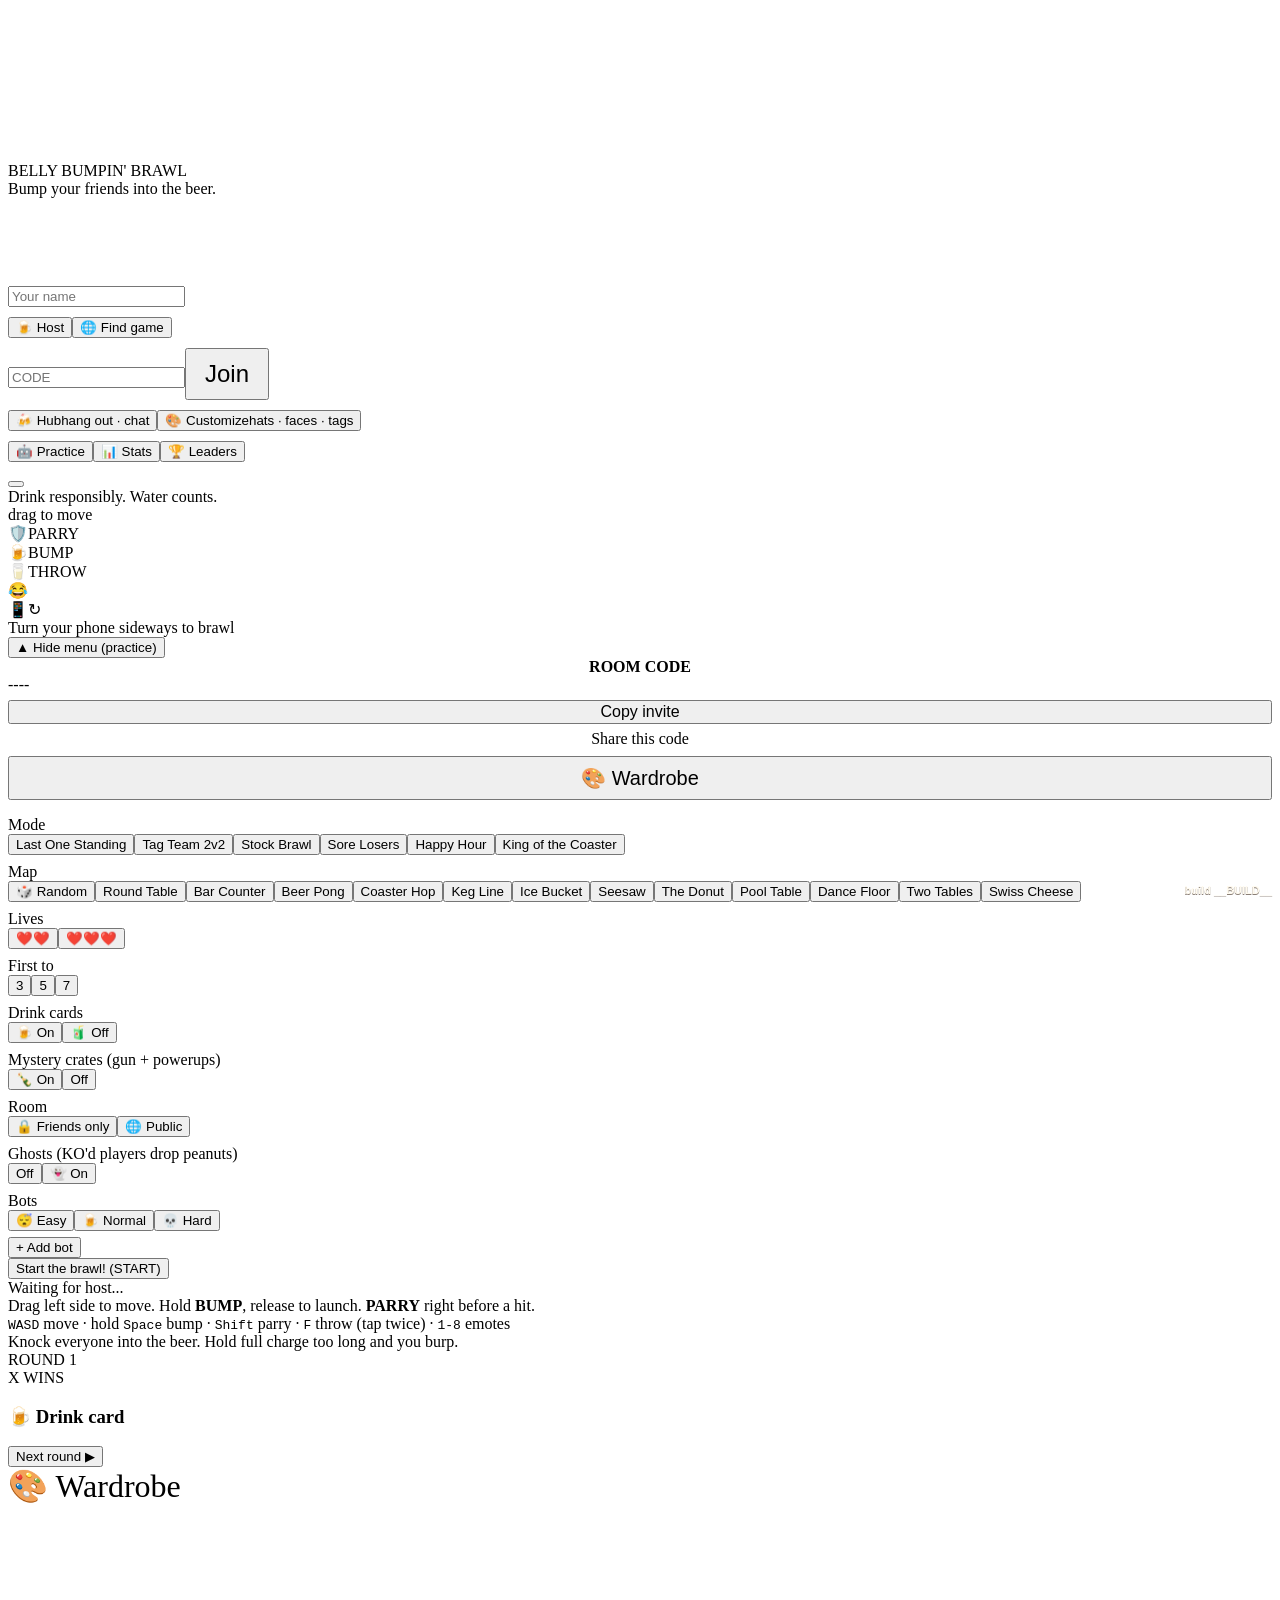
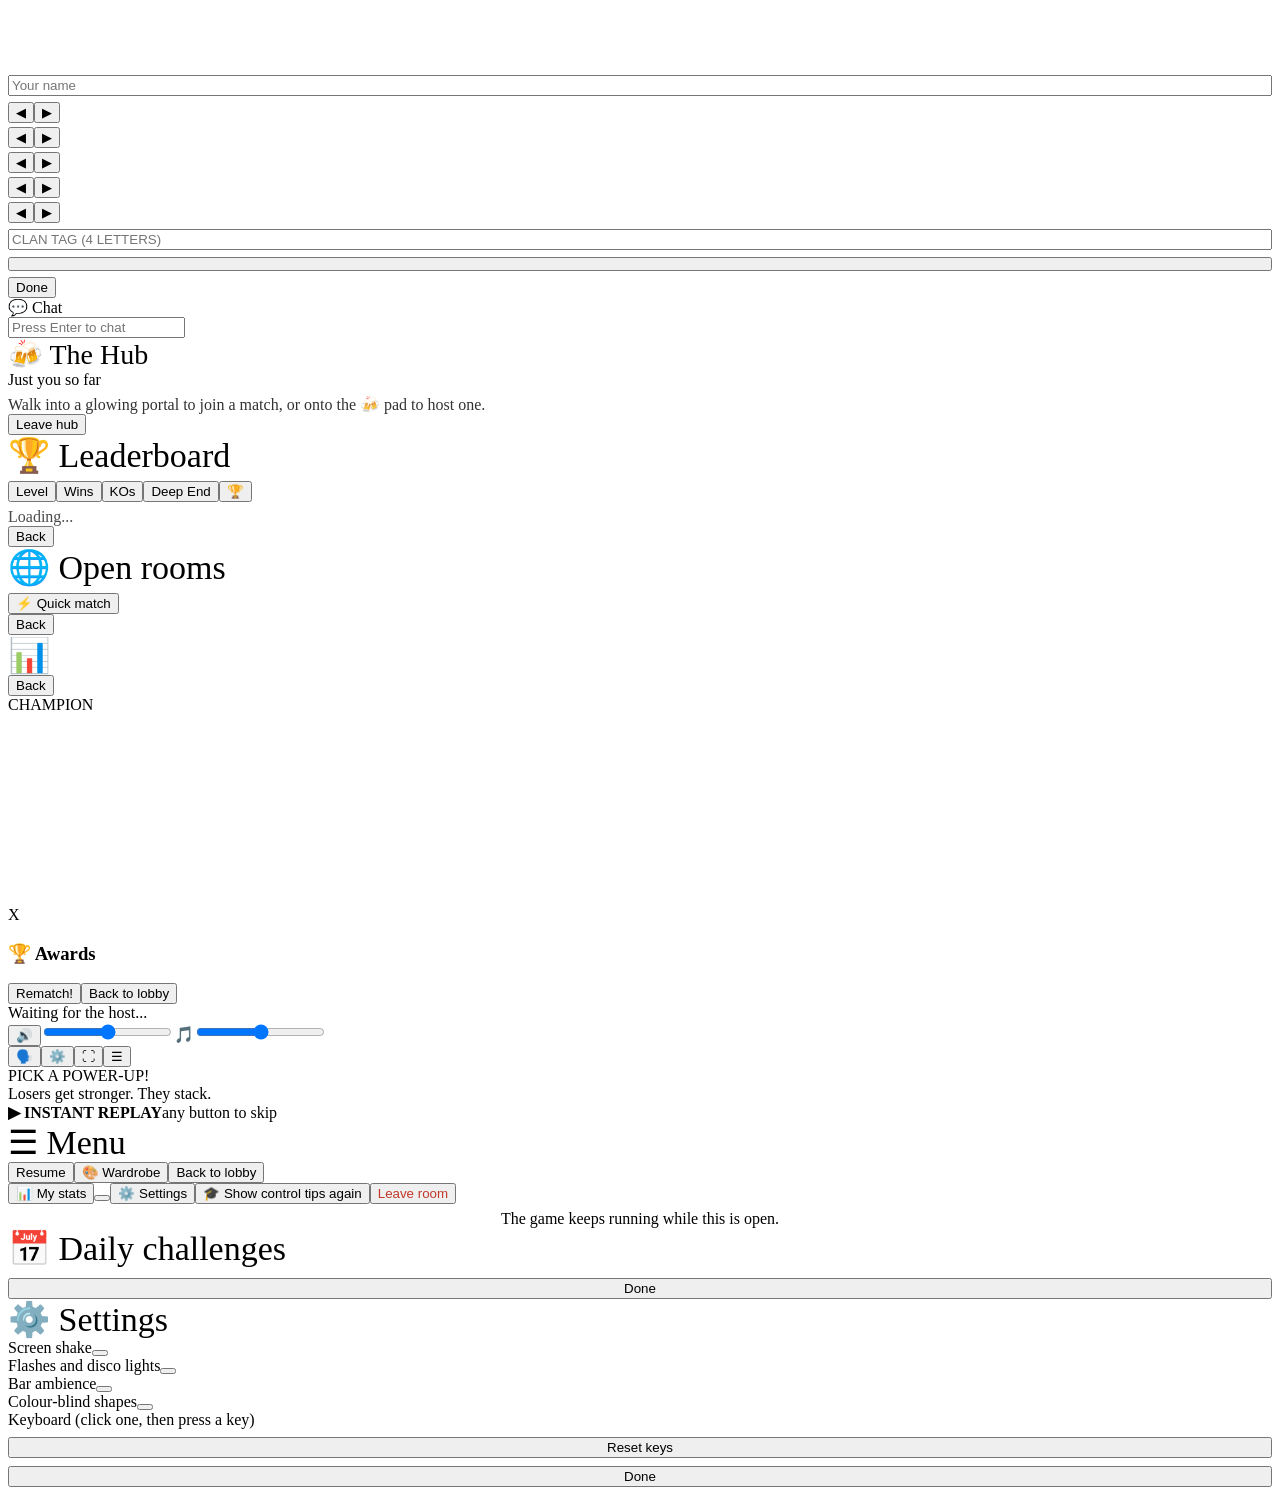
==== src/page.html @ afc9505d "Daily challenges: three a day for XP Three challenges picked from the date (the same for everyone), " ====
<!doctype html>
<html lang="en">
<head>
<meta charset="utf-8">
<meta name="viewport" content="width=device-width,initial-scale=1,maximum-scale=1,user-scalable=no,viewport-fit=cover">
<meta name="mobile-web-app-capable" content="yes"><meta name="apple-mobile-web-app-capable" content="yes">
<title>Belly Bumpin' Brawl</title>
<meta name="description" content="Bump your friends into the beer. A free, wobbly party brawler for 2-6 friends, right in your browser. No install.">
<meta name="theme-color" content="#3b1d0a">
<meta property="og:type" content="website"><meta property="og:site_name" content="Belly Bumpin' Brawl"><meta property="og:title" content="Belly Bumpin' Brawl">
<meta property="og:description" content="Bump your friends into the beer. A free party brawler for 2-6 friends, right in your browser.">
<meta property="og:url" content="https://zanderjensen7.github.io/belly-bumpin-brawl/"><meta property="og:image" content="https://zanderjensen7.github.io/belly-bumpin-brawl/og.png"><meta property="og:image:width" content="1200"><meta property="og:image:height" content="630">
<meta name="twitter:card" content="summary_large_image">
<link rel="icon" href="data:image/svg+xml,%3Csvg%20xmlns%3D'http%3A%2F%2Fwww.w3.org%2F2000%2Fsvg'%20viewBox%3D'0%200%2064%2064'%3E%3Crect%20width%3D'64'%20height%3D'64'%20rx%3D'14'%20fill%3D'%23f2a93b'%2F%3E%3Cpath%20d%3D'M21%2021%2032%203l11%2018z'%20fill%3D'%233fa7ff'%20stroke%3D'%232a1608'%20stroke-width%3D'3'%20stroke-linejoin%3D'round'%2F%3E%3Ccircle%20cx%3D'32'%20cy%3D'4.5'%20r%3D'3.5'%20fill%3D'%23ff5a5f'%20stroke%3D'%232a1608'%20stroke-width%3D'2'%2F%3E%3Cellipse%20cx%3D'32'%20cy%3D'39'%20rx%3D'19'%20ry%3D'20'%20fill%3D'%23ff5a5f'%20stroke%3D'%232a1608'%20stroke-width%3D'3.5'%2F%3E%3Ccircle%20cx%3D'25'%20cy%3D'33'%20r%3D'6.2'%20fill%3D'%23fff'%20stroke%3D'%232a1608'%20stroke-width%3D'2.5'%2F%3E%3Ccircle%20cx%3D'39'%20cy%3D'33'%20r%3D'6.2'%20fill%3D'%23fff'%20stroke%3D'%232a1608'%20stroke-width%3D'2.5'%2F%3E%3Ccircle%20cx%3D'26.5'%20cy%3D'34'%20r%3D'2.7'%20fill%3D'%23111'%2F%3E%3Ccircle%20cx%3D'40.5'%20cy%3D'34'%20r%3D'2.7'%20fill%3D'%23111'%2F%3E%3Cpath%20d%3D'M25%2046q7%207%2014%200'%20fill%3D'none'%20stroke%3D'%232a1608'%20stroke-width%3D'3'%20stroke-linecap%3D'round'%2F%3E%3C%2Fsvg%3E">
<style>
/*__CSS__*/
</style>
</head>
<body>
<canvas id="c"></canvas>

<div id="title" class="screen on">
  <div class="logo"><span>BELLY</span> <span>BUMPIN'</span> <span>BRAWL</span></div>
  <div class="tag">Bump your friends into the beer.</div>
  <div class="panel tpanel">
    <div class="row tme"><canvas id="pv" width="200" height="200" style="width:84px;height:84px;flex:none"></canvas><div class="col" style="flex:1;gap:4px"><input id="nm" maxlength="24" autocomplete="off" spellcheck="false" placeholder="Your name"><div id="lvl" class="lvlbar"></div></div></div>
    <div class="row" style="gap:8px;margin-top:10px"><button id="bHost" class="big" style="flex:1">🍺 Host</button><button id="bFind" class="big go" style="flex:1">🌐 Find game</button></div>
    <div class="row" style="margin-top:10px"><input id="code" placeholder="CODE" maxlength="5" autocomplete="off" spellcheck="false"><button id="bJoin" class="go" style="font-size:24px;padding:10px 18px">Join</button></div>
    <div class="row" style="gap:8px;margin-top:10px"><button id="bHub" class="big hubbtn" style="flex:1">🍻 Hub<span>hang out · chat</span></button><button id="bTCust" class="big custbtn" style="flex:1">🎨 Customize<span>hats · faces · tags</span></button></div>
    <div class="row tsub" style="gap:8px;margin-top:10px"><button id="bSolo" class="ghost">🤖 Practice</button><button id="bStats" class="ghost">📊 Stats</button><button id="bLB" class="ghost">🏆 Leaders</button></div>
    <div class="row tsub" style="margin-top:8px"><button id="bDaily" class="ghost" style="flex:1"></button></div>
    <div style="display:none"><div class="col">
        
        <label>Color</label><div class="pick"><button data-p="c-1">◀</button><span id="cn"></span><button data-p="c1">▶</button></div>
        <label>Hat</label><div class="pick"><button data-p="h-1">◀</button><span id="hn"></span><button data-p="h1">▶</button></div>
        <label>Face</label><div class="pick"><button data-p="f-1">◀</button><span id="fnn"></span><button data-p="f1">▶</button></div>
        <label>Back</label><div class="pick"><button data-p="b-1">◀</button><span id="bnn"></span><button data-p="b1">▶</button></div>
        <button class="maim keyonly" style="margin-top:6px;font-size:14px;padding:5px 8px"></button>
      </div>
    </div>
</div>
  </div>
  <div class="foot">Drink responsibly. Water counts.</div>
</div>

<div id="touch"><div id="tstick"><div id="tbase"><div id="tknob"></div></div><div class="hint">drag to move</div></div>
<div class="tb2" id="tParry"><b>🛡️</b>PARRY</div><div class="tb2" id="tBump"><b>🍺</b>BUMP</div><div class="tb2" id="tThrow"><b>🥛</b>THROW</div><div class="tb2" id="tEmote">😂</div></div>
<div id="buildno" style="position:fixed;right:8px;bottom:4px;z-index:30;font:600 11px Fredoka,sans-serif;color:#fff6e0;opacity:.55;pointer-events:none;text-shadow:0 1px 0 #2a1608">build __BUILD__<span id="netinfo"></span></div>
<div id="rotate"><div>📱↻</div>Turn your phone sideways to brawl</div>
<div id="lobby" class="screen">
  <div class="panel"><button class="mtog" id="bMini">▲ Hide menu (practice)</button>
    <div class="small" style="text-align:center;font-weight:700">ROOM CODE</div>
    <div class="codebox" id="lcode">----</div>
    <div style="display:flex;gap:6px;margin-top:6px"><button id="bCopy" style="flex:1;font-size:16px">Copy invite</button></div>
    <div class="small" id="lhint" style="text-align:center;margin-top:6px">Share this code</div>
    <div class="lvlbar" id="lvlL" title="Your stats"></div><button id="bCust" class="go" style="margin-top:8px;width:100%;font-size:20px;padding:8px">🎨 Wardrobe</button>
    
    <ul class="plist" id="plist"></ul><div id="couchHint" class="small" style="display:none;text-align:center;margin:4px 0;font-weight:700">🎮 Extra controller? Press <b>START</b> on it to add a player</div>
    <div class="small" id="linfo" style="text-align:center;font-weight:700"></div>
    <div id="hostOpts">
      <label>Mode</label>
      <div class="seg wrap" id="segM"><button data-v="classic">Last One Standing</button><button data-v="teams">Tag Team 2v2</button><button data-v="stock">Stock Brawl</button><button data-v="draft">Sore Losers</button><button data-v="happy">Happy Hour</button><button data-v="koth">King of the Coaster</button></div>
      <div class="small" id="mdesc" style="margin:4px 0 8px"></div>
      <label>Map</label>
      <div class="seg wrap" id="segP"><button data-v="random">🎲 Random</button><button data-v="round">Round Table</button><button data-v="counter">Bar Counter</button><button data-v="pong">Beer Pong</button><button data-v="coasters">Coaster Hop</button><button data-v="belt">Keg Line</button><button data-v="ice">Ice Bucket</button><button data-v="seesaw">Seesaw</button><button data-v="donut">The Donut</button><button data-v="pool">Pool Table</button><button data-v="dance">Dance Floor</button><button data-v="bridge">Two Tables</button><button data-v="swiss">Swiss Cheese</button></div>
      <div id="livesWrap"><label style="display:block;margin-top:8px">Lives</label>
      <div class="seg" id="segL"><button data-v="2">❤️❤️</button><button data-v="3">❤️❤️❤️</button></div></div>
      <div id="tgtWrap"><label style="display:block;margin-top:8px">First to</label>
      <div class="seg" id="segT"><button data-v="3">3</button><button data-v="5">5</button><button data-v="7">7</button></div></div>
      <label style="display:block;margin-top:8px">Drink cards</label>
      <div class="seg" id="segD"><button data-v="1">🍺 On</button><button data-v="0">🧃 Off</button></div>
      <label style="display:block;margin-top:8px">Mystery crates (gun + powerups)</label>
      <div class="seg" id="segG"><button data-v="1">🍾 On</button><button data-v="0">Off</button></div>
      <div id="pubWrap"><label style="display:block;margin-top:8px">Room</label>
      <div class="seg" id="segV"><button data-v="0">🔒 Friends only</button><button data-v="1">🌐 Public</button></div></div>
      <label style="display:block;margin-top:8px">Ghosts (KO'd players drop peanuts)</label>
      <div class="seg" id="segH"><button data-v="0">Off</button><button data-v="1">👻 On</button></div>
      <label style="display:block;margin-top:8px">Bots</label>
      <div class="seg" id="segB"><button data-v="0">😴 Easy</button><button data-v="1">🍺 Normal</button><button data-v="2">💀 Hard</button></div>
      <div class="seg" style="margin-top:6px"><button id="bBot">+ Add bot</button></div>
      <button id="bStart" class="big go">Start the brawl!<span class="padhint"> (START)</span></button>
    </div>
    <div class="waitmsg" id="lwait">Waiting for host...</div>
    <div class="ctrls"><div class="touchonly">Drag left side to move. Hold <b>BUMP</b>, release to launch. <b>PARRY</b> right before a hit.</div><div class="keyonly"><kbd>WASD</kbd> move · hold <kbd>Space</kbd> bump · <kbd>Shift</kbd> parry · <kbd>F</kbd> throw (tap twice) · <kbd>1-8</kbd> emotes</div>Knock everyone into the beer. Hold full charge too long and you burp.</div>
  </div>
</div>

<div id="results" class="screen"><div class="panel">
  <div class="small H" id="rround">ROUND 1</div>
  <div class="rtitle" id="rtitle">X WINS</div>
  <div class="scores" id="rscores"></div>
  <div id="rpick"></div>
  <div id="rvote"></div>
  <div class="card"><h3 id="rcardh">🍺 Drink card</h3><div id="rlines"></div></div>
  <button id="bNext" class="big go">Next round ▶</button>
  <div class="bar"><i id="rbar"></i></div>
</div></div>

<div id="ward"><div class="panel"><div class="rtitle" style="font-size:32px">🎨 Wardrobe</div><canvas id="wpv" width="240" height="240" style="width:170px;height:170px;display:block;margin:0 auto"></canvas><div id="wname" style="text-align:center;font:600 20px Fredoka,sans-serif;margin:-6px 0 6px;-webkit-text-stroke:0;text-shadow:-2px -2px 0 #2a1608,2px -2px 0 #2a1608,-2px 2px 0 #2a1608,2px 2px 0 #2a1608,0 2px 0 #2a1608;white-space:nowrap;overflow:hidden;text-overflow:ellipsis"></div>
    <div class="mebox" id="mebox">
      <input id="lnm" maxlength="24" autocomplete="off" spellcheck="false" placeholder="Your name" style="width:100%;box-sizing:border-box">
      <div class="pick" style="margin-top:6px"><button data-l="c-1">◀</button><span id="lcn" style="font-size:16px"></span><button data-l="c1">▶</button></div><div class="pick" style="margin-top:4px"><button data-l="h-1">◀</button><span id="lhn" style="font-size:16px"></span><button data-l="h1">▶</button></div><div class="pick" style="margin-top:4px"><button data-l="f-1">◀</button><span id="lfn" style="font-size:16px"></span><button data-l="f1">▶</button></div><div class="pick" style="margin-top:4px"><button data-l="b-1">◀</button><span id="lbn" style="font-size:16px"></span><button data-l="b1">▶</button></div><div class="pick" style="margin-top:4px"><button data-l="i-1">◀</button><span id="lin" style="font-size:16px"></span><button data-l="i1">▶</button></div><input id="ltag" maxlength="4" autocomplete="off" spellcheck="false" placeholder="Clan tag (4 letters)" style="width:100%;box-sizing:border-box;margin-top:6px;text-transform:uppercase"><button class="maim keyonly" style="width:100%;margin-top:6px;font-size:14px;padding:5px 8px"></button>
    </div><div class="small" id="wlock" style="text-align:center;margin-top:6px"></div><button id="bWard" class="big go">Done</button></div></div>
<div id="chatw"><div class="ch">💬 Chat</div><div id="clog"></div><input id="cin" maxlength="80" placeholder="Press Enter to chat" autocomplete="off" spellcheck="false"></div>
<div id="hub" class="screen"><div class="panel"><div class="rtitle" style="font-size:28px">🍻 The Hub</div><div class="small" id="hcount">Just you so far</div><div class="small" style="margin-top:6px;opacity:.8">Walk into a glowing portal to join a match, or onto the 🍻 pad to host one.</div><button id="bHubLeave" class="ghost">Leave hub</button></div></div>
<div id="lb" class="screen"><div class="panel"><div class="rtitle" style="font-size:34px">🏆 Leaderboard</div><div class="seg" id="lbTabs" style="margin:6px 0"><button data-k="lv" class="sel">Level</button><button data-k="w">Wins</button><button data-k="k">KOs</button><button data-k="pz">Deep End</button><button data-k="a">🏆</button></div><div id="lbList" class="rlist"></div><div class="small" id="lbNote" style="opacity:.7">Loading...</div><button id="bLBBack" class="ghost">Back</button></div></div>
<div id="browse" class="screen"><div class="panel"><div class="rtitle" style="font-size:34px">🌐 Open rooms</div><button id="bQuick" class="big go" style="margin-top:6px">⚡ Quick match</button><div id="rlist" class="rlist"></div><button id="bBrBack" class="ghost">Back</button></div></div>
<div id="stats" class="screen"><div class="panel"><div class="rtitle" style="font-size:34px">📊 <span id="stName" style="font-family:Fredoka,system-ui,sans-serif;font-weight:600;font-size:30px"></span></div><div class="sgrid" id="sgrid"></div><div id="achs"></div><button id="bStBack" class="big">Back</button></div></div>
<div id="over" class="screen"><div class="panel">
  <div class="small H">CHAMPION</div>
  <canvas id="champ" width="440" height="250" style="width:330px;max-width:100%;aspect-ratio:440/250"></canvas>
  <div class="rtitle" id="otitle">X</div>
  <div class="scores" id="oscores"></div>
  <div class="oxp" id="oxp"></div>
  <div class="card"><h3>🏆 Awards</h3><div class="awards" id="oaw"></div></div>
  <div id="ohost"><button id="bRe" class="big go">Rematch!</button><button id="bLob" class="ghost">Back to lobby</button></div>
  <div class="waitmsg" id="owait">Waiting for the host...</div>
</div></div>

<div id="toast"></div>
<div id="tools"><div class="volbox"><button id="bMute" title="Mute (M)">🔊</button><input type="range" id="volM" min="0" max="100" title="Volume"><span title="Music">🎵</span><input type="range" id="volMu" min="0" max="100" title="Music volume"></div><button id="bVoice" title="Announcer voice (click to change)">🗣️</button><button id="bOpts" title="Settings">⚙️</button><button id="bFull" title="Fullscreen">⛶</button><button id="bMenu" title="Menu (Esc)">☰</button></div>
<div id="draft"><div class="dh">PICK A POWER-UP!</div><div class="ds">Losers get stronger. They stack.</div><div class="dc" id="dcards"></div><div class="dt"><i id="dbar"></i></div></div>
<div id="tut"><div class="ttx"></div></div>
<div id="rpl"><b>▶ INSTANT REPLAY</b><span>any button to skip</span></div>
<div id="esc"><div class="panel"><div class="rtitle" style="font-size:34px">☰ Menu</div><button id="eRes" class="big go">Resume</button><button id="eWard" class="ghost">🎨 Wardrobe</button><button id="eLob" class="ghost">Back to lobby</button><div id="ePl"></div><button id="eSt" class="ghost">📊 My stats</button><button id="eBg" class="ghost"></button><button id="eSet" class="ghost">⚙️ Settings</button><button id="eTut" class="ghost">🎓 Show control tips again</button><div class="sgrid" id="eGrid" style="display:none"></div><button id="eQuit" class="ghost" style="color:#c0392b">Leave room</button><div class="small" style="text-align:center;margin-top:6px">The game keeps running while this is open.</div></div></div>
<div id="daily"><div class="panel"><div class="rtitle" style="font-size:34px">📅 Daily challenges</div><div id="dlist"></div><button id="dDone" class="big go" style="width:100%;margin-top:10px">Done</button></div></div>
<div id="opts"><div class="panel"><div class="rtitle" style="font-size:34px">⚙️ Settings</div>
<div class="orow"><span>Screen shake</span><button id="oShake" class="ghost"></button></div>
<div class="orow"><span>Flashes and disco lights</span><button id="oFlash" class="ghost"></button></div>
<div class="orow"><span>Bar ambience</span><button id="oAmb" class="ghost"></button></div>
<div class="orow"><span>Colour-blind shapes</span><button id="oCb" class="ghost"></button></div>
<div class="olbl">Keyboard <span class="small">(click one, then press a key)</span></div><div id="oKeys"></div>
<button id="oReset" class="ghost" style="width:100%;margin-top:8px">Reset keys</button><button id="oDone" class="big go" style="width:100%;margin-top:8px">Done</button></div></div>

<script>/*__PEERJS__*/</script>
<script>
/*__JS__*/
</script>
</body>
</html>
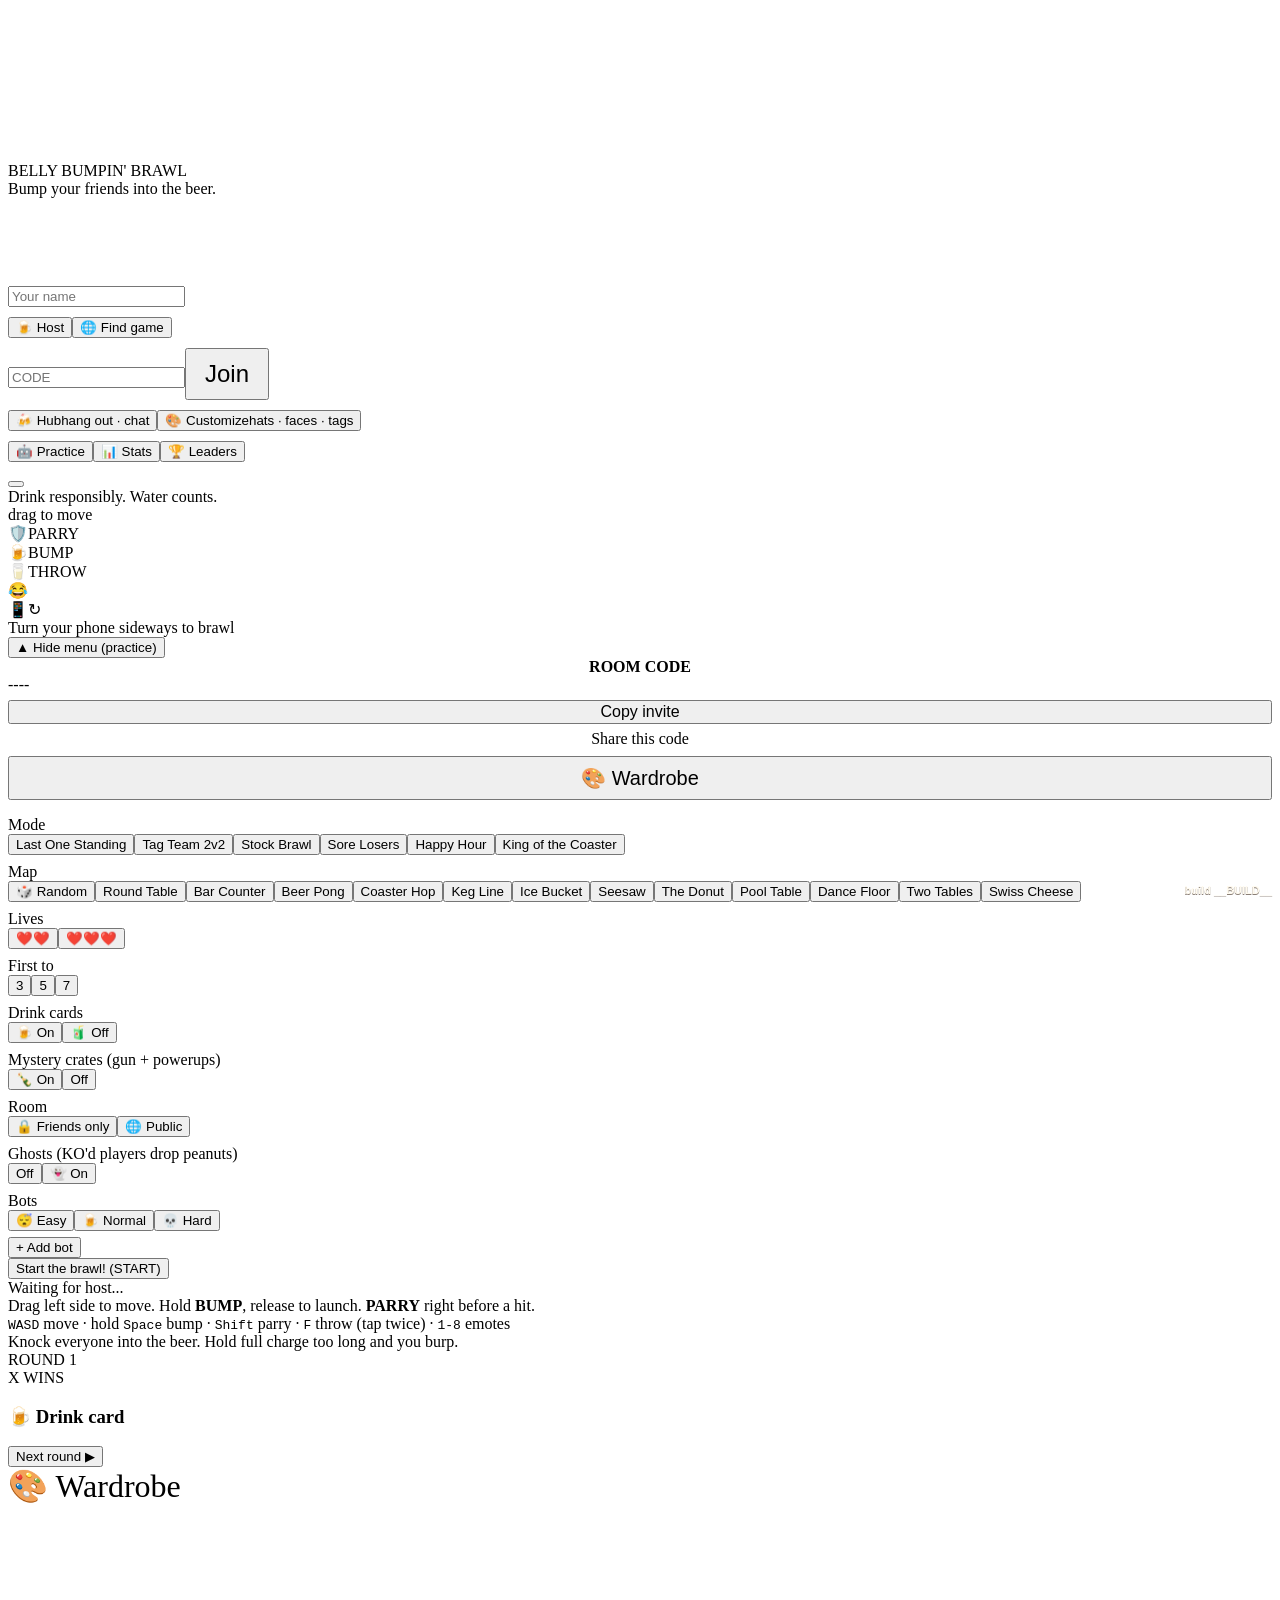
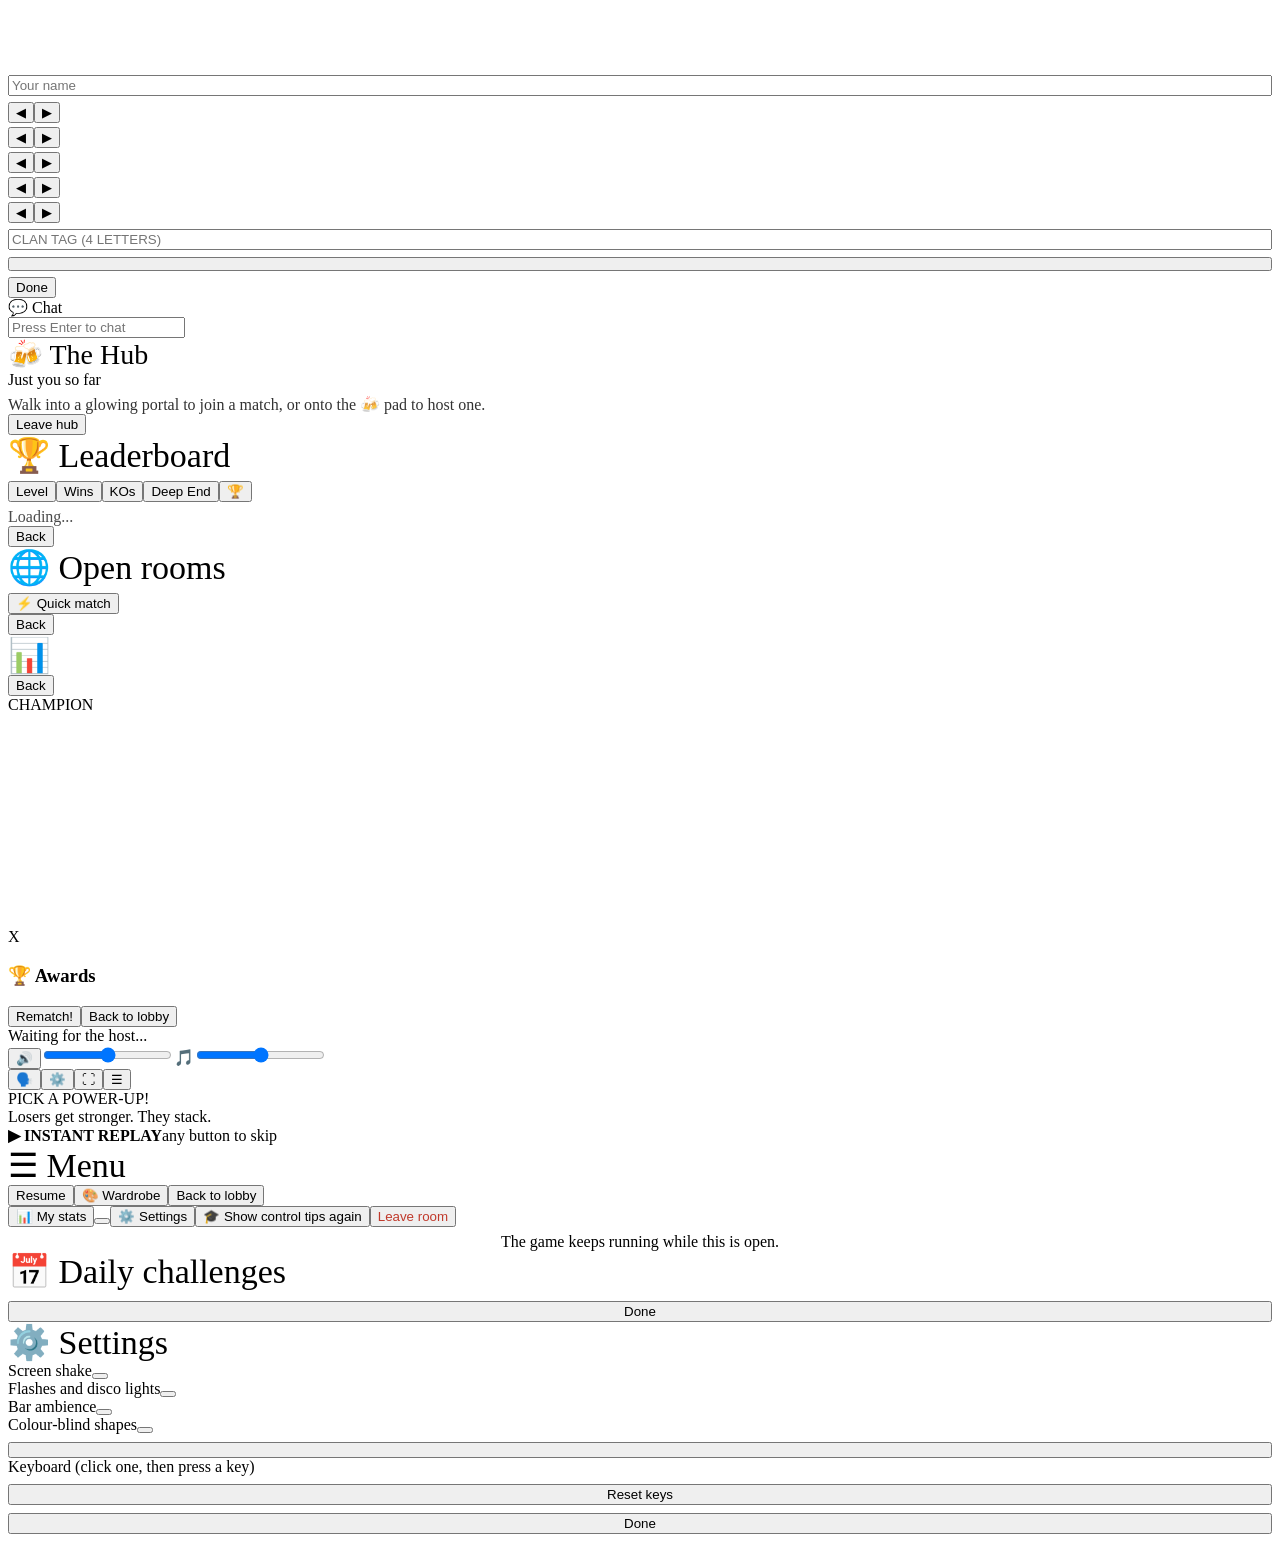
==== commit 76fd1435: "Fixes from testing: settings layout, podium sizing, mouse aim in Settings, dash prediction details -" ====
--- a/src/page.html
+++ b/src/page.html
@@ -108,7 +108,7 @@
 <div id="stats" class="screen"><div class="panel"><div class="rtitle" style="font-size:34px">📊 <span id="stName" style="font-family:Fredoka,system-ui,sans-serif;font-weight:600;font-size:30px"></span></div><div class="sgrid" id="sgrid"></div><div id="achs"></div><button id="bStBack" class="big">Back</button></div></div>
 <div id="over" class="screen"><div class="panel">
   <div class="small H">CHAMPION</div>
-  <canvas id="champ" width="440" height="250" style="width:330px;max-width:100%;aspect-ratio:440/250"></canvas>
+  <canvas id="champ" width="440" height="280" style="width:330px;max-width:100%;aspect-ratio:440/280"></canvas>
   <div class="rtitle" id="otitle">X</div>
   <div class="scores" id="oscores"></div>
   <div class="oxp" id="oxp"></div>
@@ -129,6 +129,7 @@
 <div class="orow"><span>Flashes and disco lights</span><button id="oFlash" class="ghost"></button></div>
 <div class="orow"><span>Bar ambience</span><button id="oAmb" class="ghost"></button></div>
 <div class="orow"><span>Colour-blind shapes</span><button id="oCb" class="ghost"></button></div>
+<button class="maim ghost keyonly" style="width:100%;margin-top:8px;font-size:14px;padding:6px 8px"></button>
 <div class="olbl">Keyboard <span class="small">(click one, then press a key)</span></div><div id="oKeys"></div>
 <button id="oReset" class="ghost" style="width:100%;margin-top:8px">Reset keys</button><button id="oDone" class="big go" style="width:100%;margin-top:8px">Done</button></div></div>
 
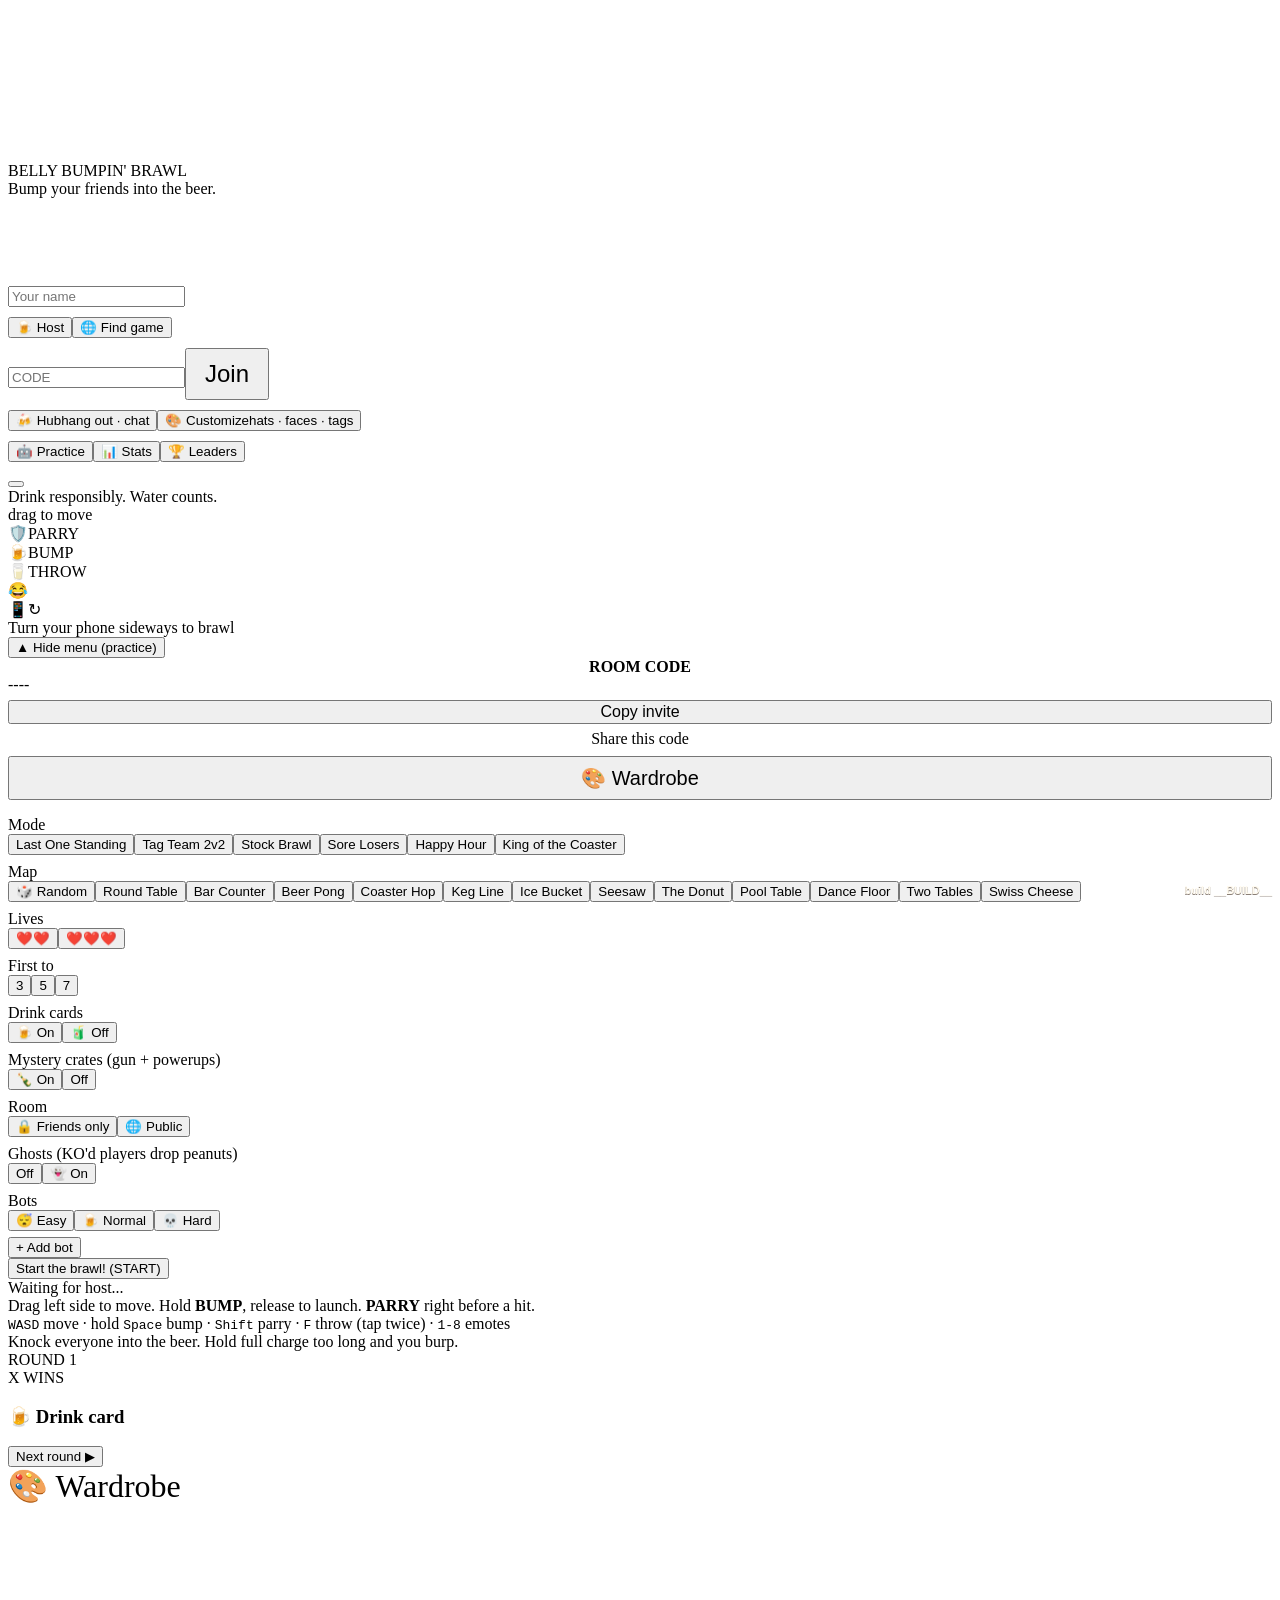
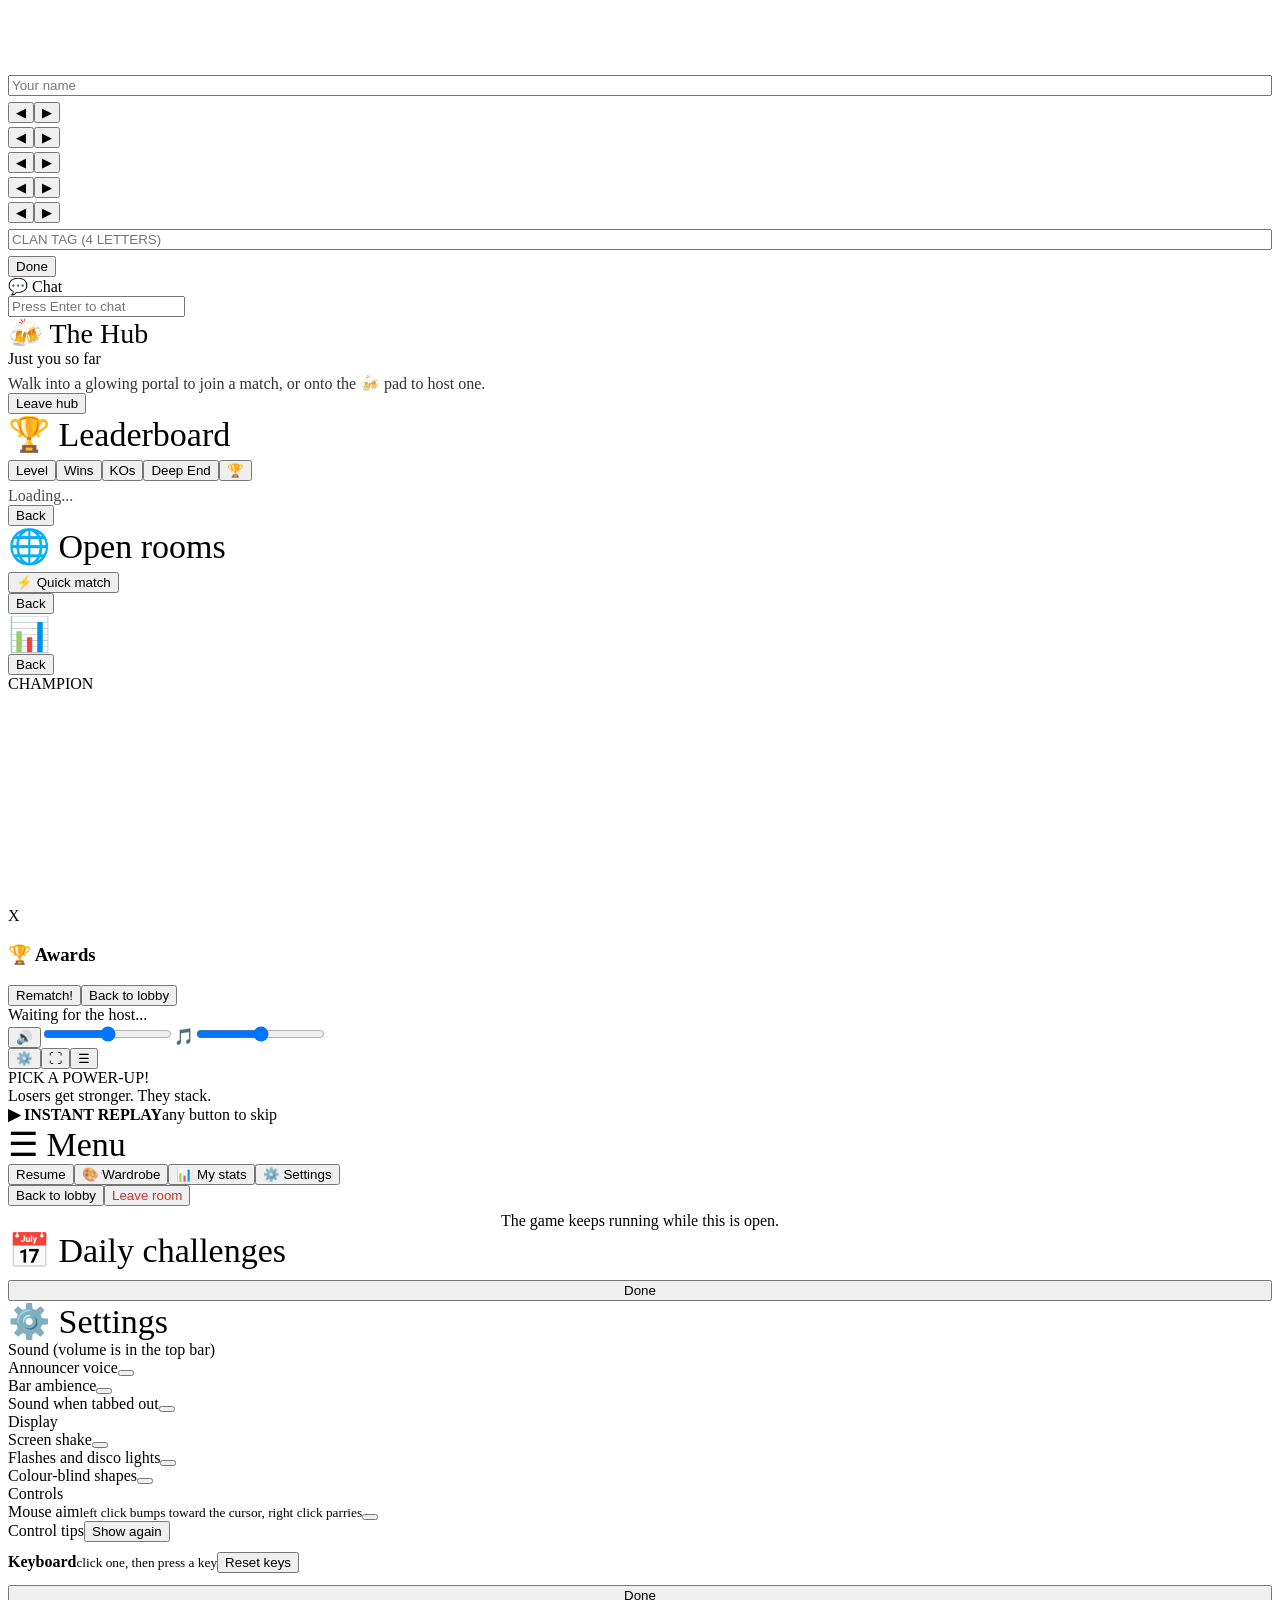
==== commit 10c4ee9a: "Tidy the menus: one Settings panel for every option, regrouped Esc menu - Settings is split into Sou" ====
--- a/src/page.html
+++ b/src/page.html
@@ -35,7 +35,6 @@
         <label>Hat</label><div class="pick"><button data-p="h-1">◀</button><span id="hn"></span><button data-p="h1">▶</button></div>
         <label>Face</label><div class="pick"><button data-p="f-1">◀</button><span id="fnn"></span><button data-p="f1">▶</button></div>
         <label>Back</label><div class="pick"><button data-p="b-1">◀</button><span id="bnn"></span><button data-p="b1">▶</button></div>
-        <button class="maim keyonly" style="margin-top:6px;font-size:14px;padding:5px 8px"></button>
       </div>
     </div>
 </div>
@@ -99,7 +98,7 @@
 <div id="ward"><div class="panel"><div class="rtitle" style="font-size:32px">🎨 Wardrobe</div><canvas id="wpv" width="240" height="240" style="width:170px;height:170px;display:block;margin:0 auto"></canvas><div id="wname" style="text-align:center;font:600 20px Fredoka,sans-serif;margin:-6px 0 6px;-webkit-text-stroke:0;text-shadow:-2px -2px 0 #2a1608,2px -2px 0 #2a1608,-2px 2px 0 #2a1608,2px 2px 0 #2a1608,0 2px 0 #2a1608;white-space:nowrap;overflow:hidden;text-overflow:ellipsis"></div>
     <div class="mebox" id="mebox">
       <input id="lnm" maxlength="24" autocomplete="off" spellcheck="false" placeholder="Your name" style="width:100%;box-sizing:border-box">
-      <div class="pick" style="margin-top:6px"><button data-l="c-1">◀</button><span id="lcn" style="font-size:16px"></span><button data-l="c1">▶</button></div><div class="pick" style="margin-top:4px"><button data-l="h-1">◀</button><span id="lhn" style="font-size:16px"></span><button data-l="h1">▶</button></div><div class="pick" style="margin-top:4px"><button data-l="f-1">◀</button><span id="lfn" style="font-size:16px"></span><button data-l="f1">▶</button></div><div class="pick" style="margin-top:4px"><button data-l="b-1">◀</button><span id="lbn" style="font-size:16px"></span><button data-l="b1">▶</button></div><div class="pick" style="margin-top:4px"><button data-l="i-1">◀</button><span id="lin" style="font-size:16px"></span><button data-l="i1">▶</button></div><input id="ltag" maxlength="4" autocomplete="off" spellcheck="false" placeholder="Clan tag (4 letters)" style="width:100%;box-sizing:border-box;margin-top:6px;text-transform:uppercase"><button class="maim keyonly" style="width:100%;margin-top:6px;font-size:14px;padding:5px 8px"></button>
+      <div class="pick" style="margin-top:6px"><button data-l="c-1">◀</button><span id="lcn" style="font-size:16px"></span><button data-l="c1">▶</button></div><div class="pick" style="margin-top:4px"><button data-l="h-1">◀</button><span id="lhn" style="font-size:16px"></span><button data-l="h1">▶</button></div><div class="pick" style="margin-top:4px"><button data-l="f-1">◀</button><span id="lfn" style="font-size:16px"></span><button data-l="f1">▶</button></div><div class="pick" style="margin-top:4px"><button data-l="b-1">◀</button><span id="lbn" style="font-size:16px"></span><button data-l="b1">▶</button></div><div class="pick" style="margin-top:4px"><button data-l="i-1">◀</button><span id="lin" style="font-size:16px"></span><button data-l="i1">▶</button></div><input id="ltag" maxlength="4" autocomplete="off" spellcheck="false" placeholder="Clan tag (4 letters)" style="width:100%;box-sizing:border-box;margin-top:6px;text-transform:uppercase">
     </div><div class="small" id="wlock" style="text-align:center;margin-top:6px"></div><button id="bWard" class="big go">Done</button></div></div>
 <div id="chatw"><div class="ch">💬 Chat</div><div id="clog"></div><input id="cin" maxlength="80" placeholder="Press Enter to chat" autocomplete="off" spellcheck="false"></div>
 <div id="hub" class="screen"><div class="panel"><div class="rtitle" style="font-size:28px">🍻 The Hub</div><div class="small" id="hcount">Just you so far</div><div class="small" style="margin-top:6px;opacity:.8">Walk into a glowing portal to join a match, or onto the 🍻 pad to host one.</div><button id="bHubLeave" class="ghost">Leave hub</button></div></div>
@@ -118,20 +117,27 @@
 </div></div>
 
 <div id="toast"></div>
-<div id="tools"><div class="volbox"><button id="bMute" title="Mute (M)">🔊</button><input type="range" id="volM" min="0" max="100" title="Volume"><span title="Music">🎵</span><input type="range" id="volMu" min="0" max="100" title="Music volume"></div><button id="bVoice" title="Announcer voice (click to change)">🗣️</button><button id="bOpts" title="Settings">⚙️</button><button id="bFull" title="Fullscreen">⛶</button><button id="bMenu" title="Menu (Esc)">☰</button></div>
+<div id="tools"><div class="volbox"><button id="bMute" title="Mute (M)">🔊</button><input type="range" id="volM" min="0" max="100" title="Volume"><span title="Music">🎵</span><input type="range" id="volMu" min="0" max="100" title="Music volume"></div><button id="bOpts" title="Settings">⚙️</button><button id="bFull" title="Fullscreen">⛶</button><button id="bMenu" title="Menu (Esc)">☰</button></div>
 <div id="draft"><div class="dh">PICK A POWER-UP!</div><div class="ds">Losers get stronger. They stack.</div><div class="dc" id="dcards"></div><div class="dt"><i id="dbar"></i></div></div>
 <div id="tut"><div class="ttx"></div></div>
 <div id="rpl"><b>▶ INSTANT REPLAY</b><span>any button to skip</span></div>
-<div id="esc"><div class="panel"><div class="rtitle" style="font-size:34px">☰ Menu</div><button id="eRes" class="big go">Resume</button><button id="eWard" class="ghost">🎨 Wardrobe</button><button id="eLob" class="ghost">Back to lobby</button><div id="ePl"></div><button id="eSt" class="ghost">📊 My stats</button><button id="eBg" class="ghost"></button><button id="eSet" class="ghost">⚙️ Settings</button><button id="eTut" class="ghost">🎓 Show control tips again</button><div class="sgrid" id="eGrid" style="display:none"></div><button id="eQuit" class="ghost" style="color:#c0392b">Leave room</button><div class="small" style="text-align:center;margin-top:6px">The game keeps running while this is open.</div></div></div>
+<div id="esc"><div class="panel"><div class="rtitle" style="font-size:34px">☰ Menu</div><button id="eRes" class="big go">Resume</button><button id="eWard" class="ghost">🎨 Wardrobe</button><button id="eSt" class="ghost">📊 My stats</button><div class="sgrid" id="eGrid" style="display:none"></div><button id="eSet" class="ghost">⚙️ Settings</button><div id="ePl"></div><div class="esep"></div><button id="eLob" class="ghost">Back to lobby</button><button id="eQuit" class="ghost" style="color:#c0392b">Leave room</button><div class="small" style="text-align:center;margin-top:6px">The game keeps running while this is open.</div></div></div>
 <div id="daily"><div class="panel"><div class="rtitle" style="font-size:34px">📅 Daily challenges</div><div id="dlist"></div><button id="dDone" class="big go" style="width:100%;margin-top:10px">Done</button></div></div>
 <div id="opts"><div class="panel"><div class="rtitle" style="font-size:34px">⚙️ Settings</div>
+<div class="olbl">Sound <span class="small">(volume is in the top bar)</span></div>
+<div class="orow"><span>Announcer voice</span><button id="bVoice" class="ghost" title="Click to change the voice"></button></div>
+<div class="orow"><span>Bar ambience</span><button id="oAmb" class="ghost"></button></div>
+<div class="orow"><span>Sound when tabbed out</span><button id="eBg" class="ghost"></button></div>
+<div class="olbl">Display</div>
 <div class="orow"><span>Screen shake</span><button id="oShake" class="ghost"></button></div>
 <div class="orow"><span>Flashes and disco lights</span><button id="oFlash" class="ghost"></button></div>
-<div class="orow"><span>Bar ambience</span><button id="oAmb" class="ghost"></button></div>
 <div class="orow"><span>Colour-blind shapes</span><button id="oCb" class="ghost"></button></div>
-<button class="maim ghost keyonly" style="width:100%;margin-top:8px;font-size:14px;padding:6px 8px"></button>
-<div class="olbl">Keyboard <span class="small">(click one, then press a key)</span></div><div id="oKeys"></div>
-<button id="oReset" class="ghost" style="width:100%;margin-top:8px">Reset keys</button><button id="oDone" class="big go" style="width:100%;margin-top:8px">Done</button></div></div>
+<div class="olbl">Controls</div>
+<div class="orow keyonly"><span>Mouse aim<small>left click bumps toward the cursor, right click parries</small></span><button class="maim ghost"></button></div>
+<div class="orow"><span>Control tips</span><button id="eTut" class="ghost">Show again</button></div>
+<div class="orow keyonly" style="margin-top:10px"><span><b>Keyboard</b><small>click one, then press a key</small></span><button id="oReset" class="ghost">Reset keys</button></div>
+<div id="oKeys" class="keyonly"></div>
+<button id="oDone" class="big go" style="width:100%;margin-top:12px">Done</button></div></div>
 
 <script>/*__PEERJS__*/</script>
 <script>
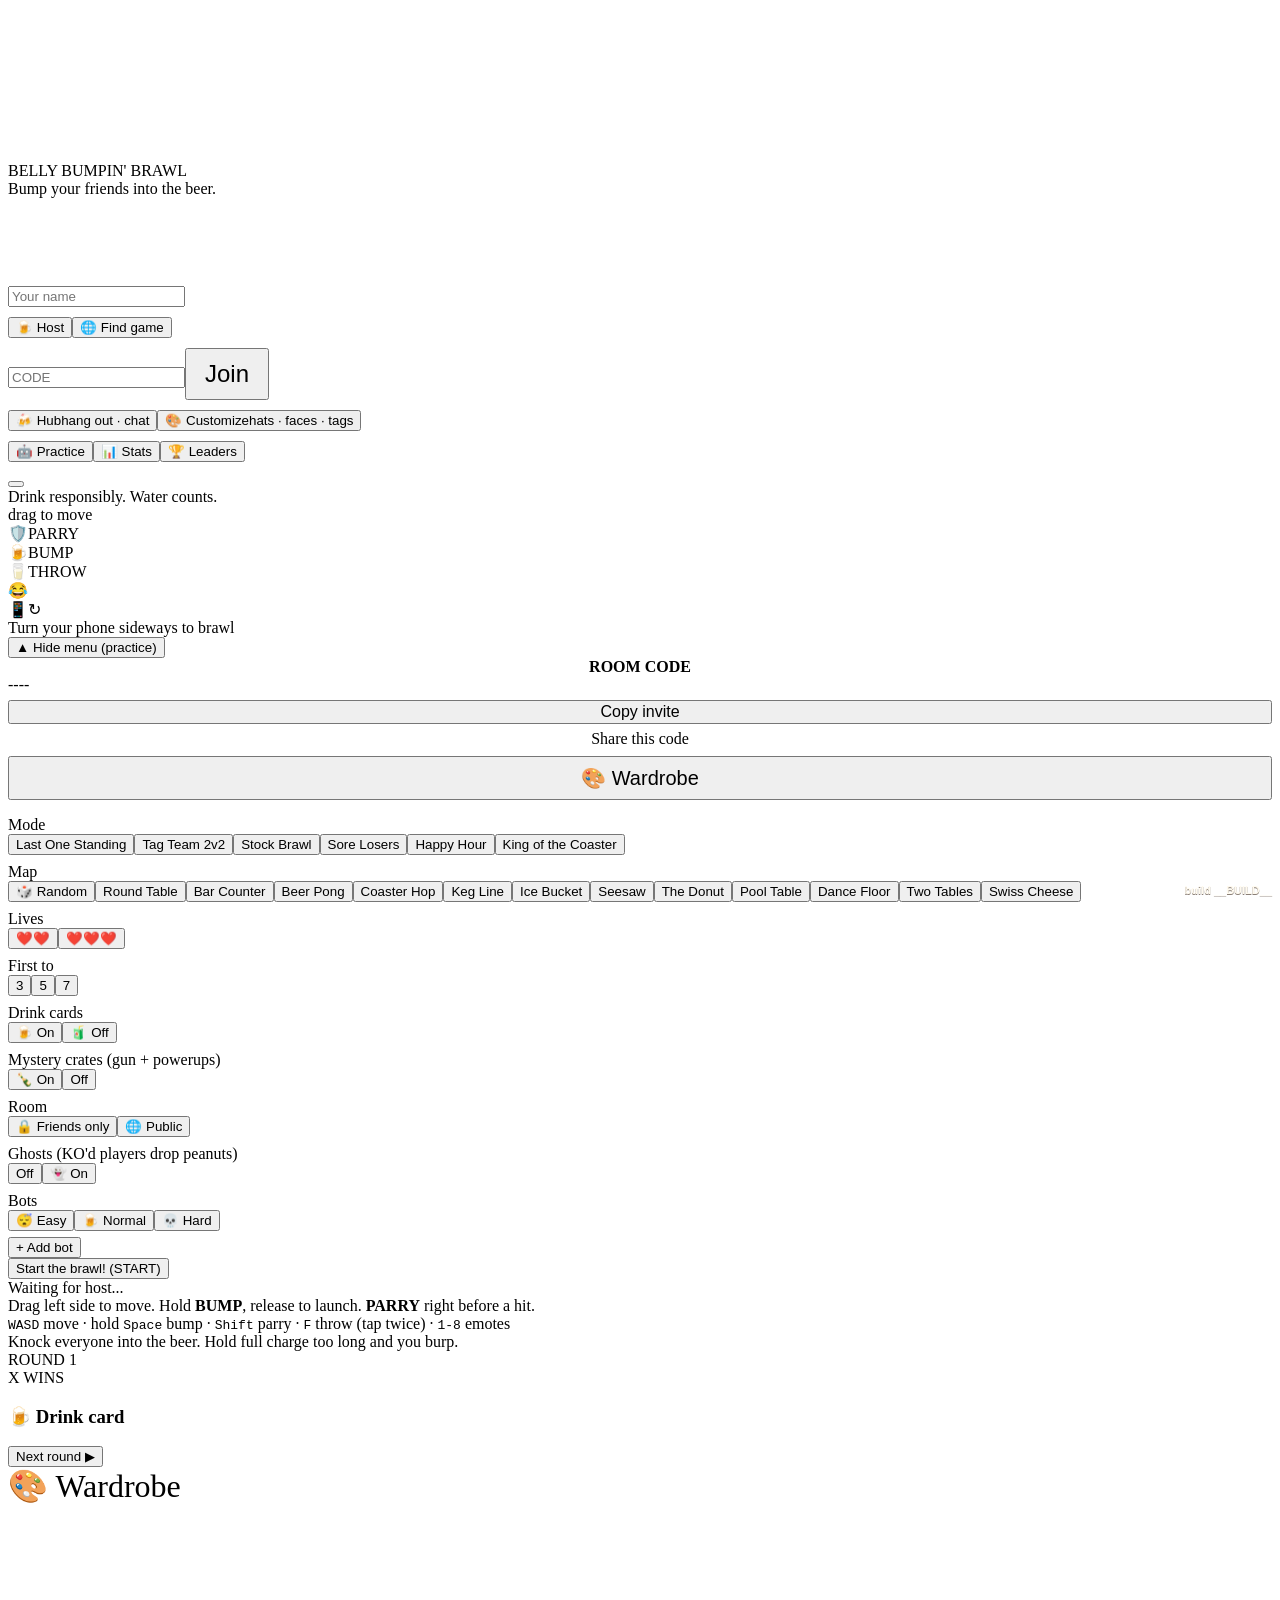
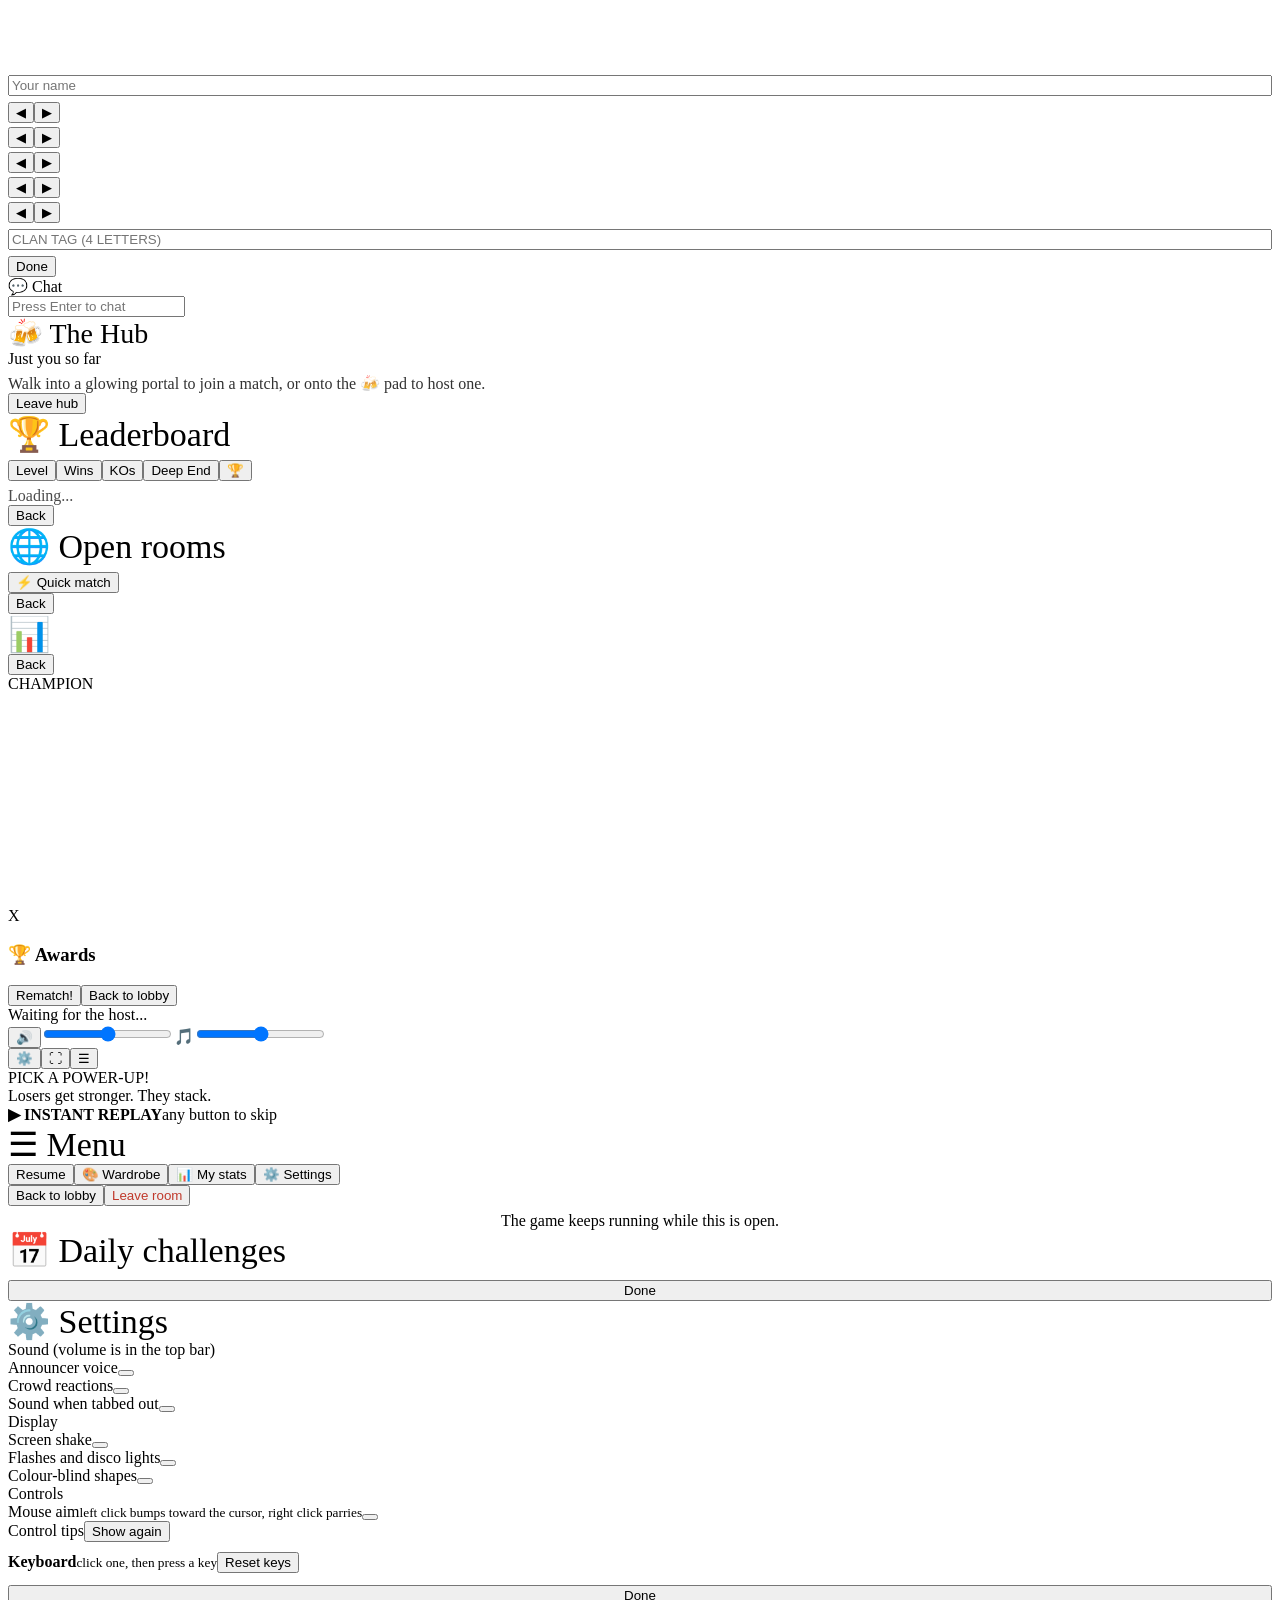
==== commit ac405df5: "Remove the constant bar-crowd background noise It pulsed a few times a second and sounded like a whi" ====
--- a/src/page.html
+++ b/src/page.html
@@ -126,7 +126,7 @@
 <div id="opts"><div class="panel"><div class="rtitle" style="font-size:34px">⚙️ Settings</div>
 <div class="olbl">Sound <span class="small">(volume is in the top bar)</span></div>
 <div class="orow"><span>Announcer voice</span><button id="bVoice" class="ghost" title="Click to change the voice"></button></div>
-<div class="orow"><span>Bar ambience</span><button id="oAmb" class="ghost"></button></div>
+<div class="orow"><span>Crowd reactions</span><button id="oAmb" class="ghost"></button></div>
 <div class="orow"><span>Sound when tabbed out</span><button id="eBg" class="ghost"></button></div>
 <div class="olbl">Display</div>
 <div class="orow"><span>Screen shake</span><button id="oShake" class="ghost"></button></div>
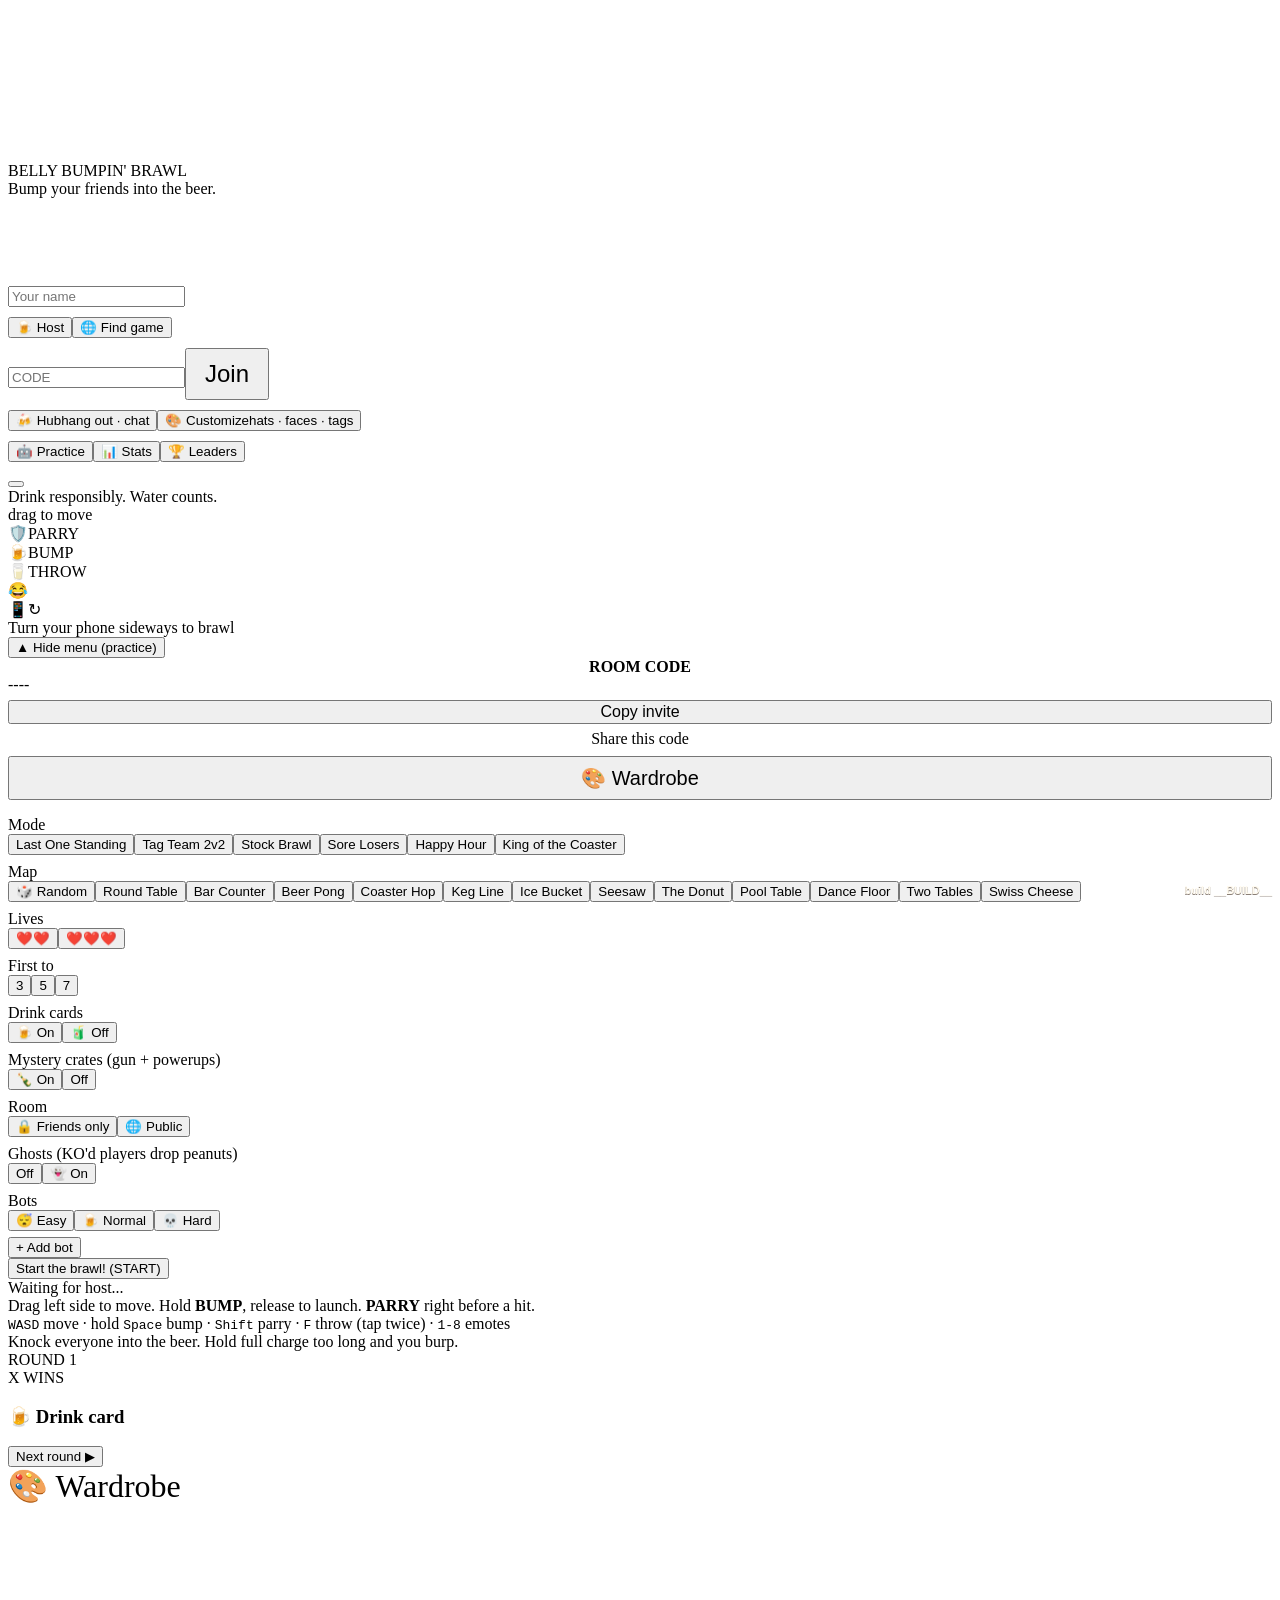
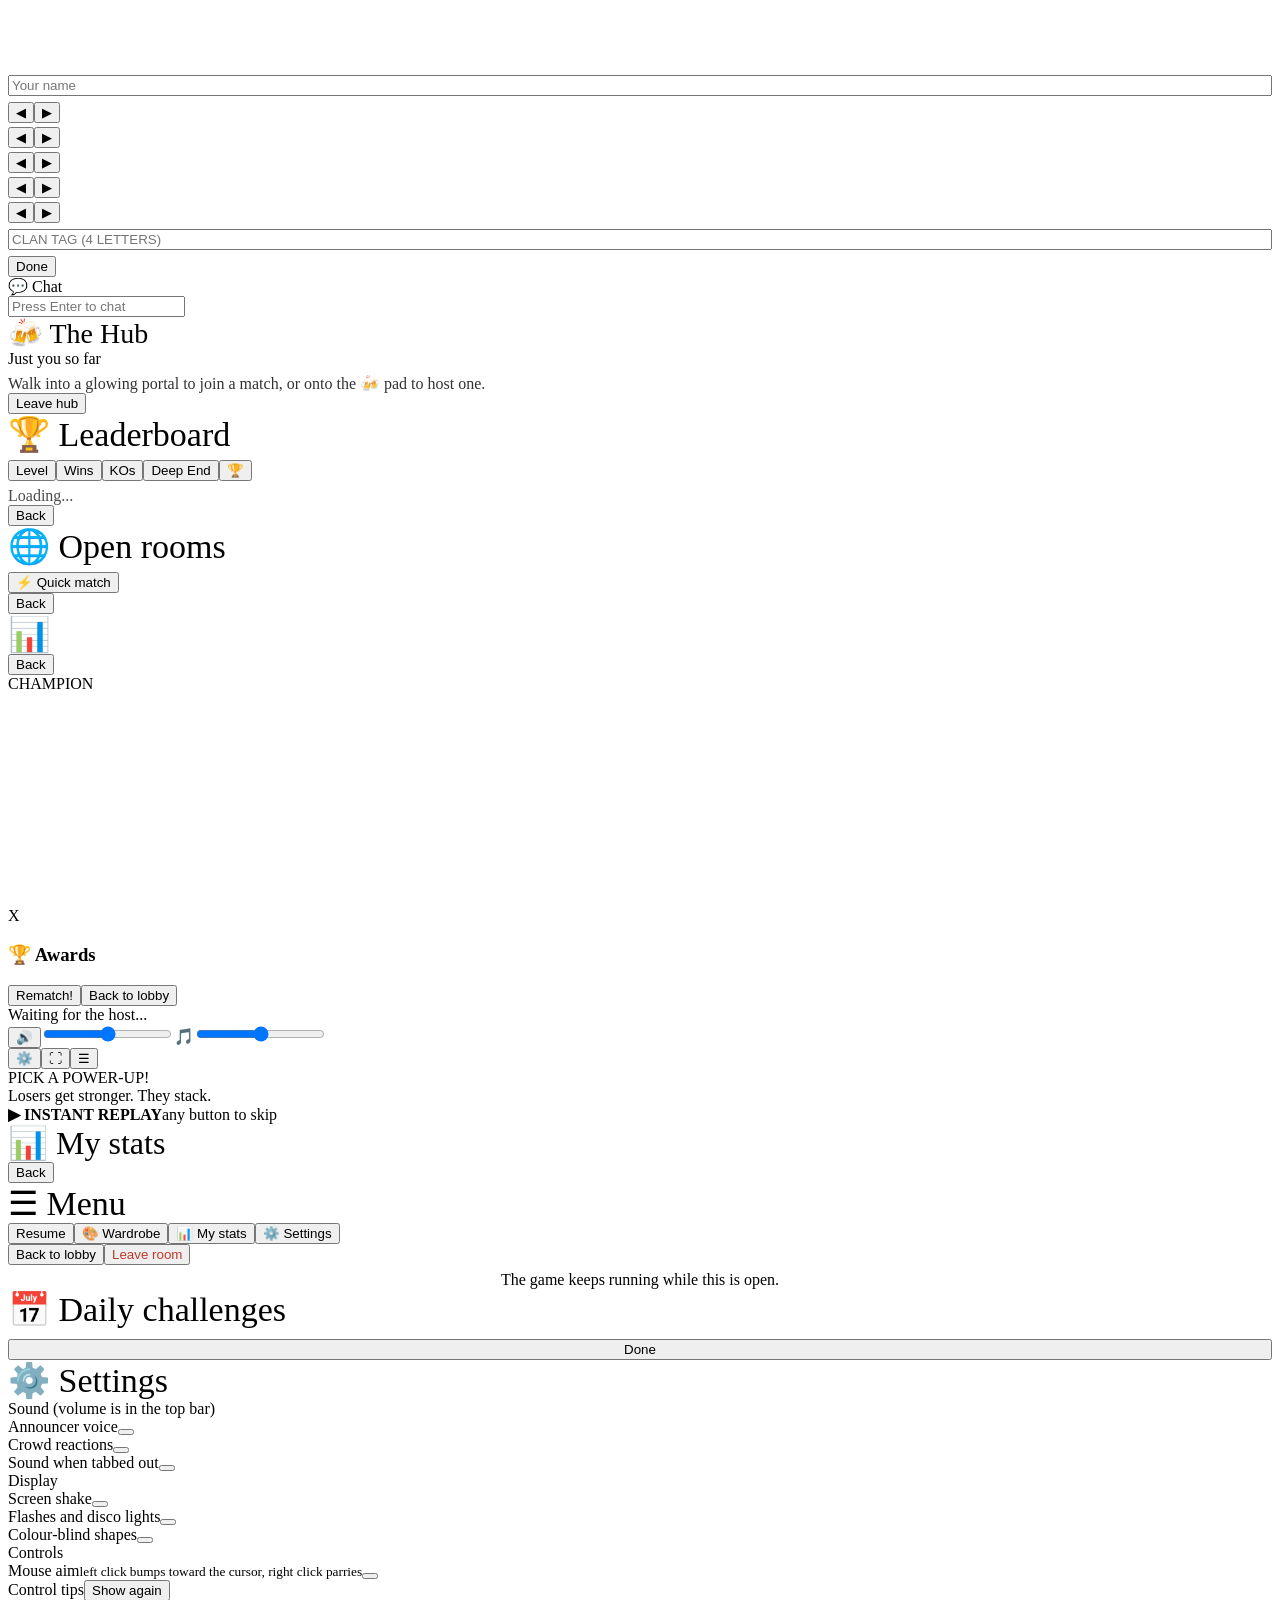
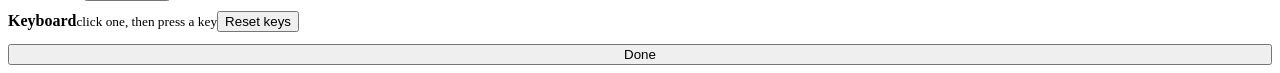
==== commit c530522b: "Open My stats in its own window instead of inside the menu Co-Authored-By: Claude Opus 5.5 <noreply@" ====
--- a/src/page.html
+++ b/src/page.html
@@ -121,7 +121,8 @@
 <div id="draft"><div class="dh">PICK A POWER-UP!</div><div class="ds">Losers get stronger. They stack.</div><div class="dc" id="dcards"></div><div class="dt"><i id="dbar"></i></div></div>
 <div id="tut"><div class="ttx"></div></div>
 <div id="rpl"><b>▶ INSTANT REPLAY</b><span>any button to skip</span></div>
-<div id="esc"><div class="panel"><div class="rtitle" style="font-size:34px">☰ Menu</div><button id="eRes" class="big go">Resume</button><button id="eWard" class="ghost">🎨 Wardrobe</button><button id="eSt" class="ghost">📊 My stats</button><div class="sgrid" id="eGrid" style="display:none"></div><button id="eSet" class="ghost">⚙️ Settings</button><div id="ePl"></div><div class="esep"></div><button id="eLob" class="ghost">Back to lobby</button><button id="eQuit" class="ghost" style="color:#c0392b">Leave room</button><div class="small" style="text-align:center;margin-top:6px">The game keeps running while this is open.</div></div></div>
+<div id="mst"><div class="panel"><div class="rtitle" style="font-size:32px">📊 My stats</div><div class="sgrid" id="eGrid"></div><button id="mstBack" class="big go">Back</button></div></div>
+<div id="esc"><div class="panel"><div class="rtitle" style="font-size:34px">☰ Menu</div><button id="eRes" class="big go">Resume</button><button id="eWard" class="ghost">🎨 Wardrobe</button><button id="eSt" class="ghost">📊 My stats</button><button id="eSet" class="ghost">⚙️ Settings</button><div id="ePl"></div><div class="esep"></div><button id="eLob" class="ghost">Back to lobby</button><button id="eQuit" class="ghost" style="color:#c0392b">Leave room</button><div class="small" style="text-align:center;margin-top:6px">The game keeps running while this is open.</div></div></div>
 <div id="daily"><div class="panel"><div class="rtitle" style="font-size:34px">📅 Daily challenges</div><div id="dlist"></div><button id="dDone" class="big go" style="width:100%;margin-top:10px">Done</button></div></div>
 <div id="opts"><div class="panel"><div class="rtitle" style="font-size:34px">⚙️ Settings</div>
 <div class="olbl">Sound <span class="small">(volume is in the top bar)</span></div>
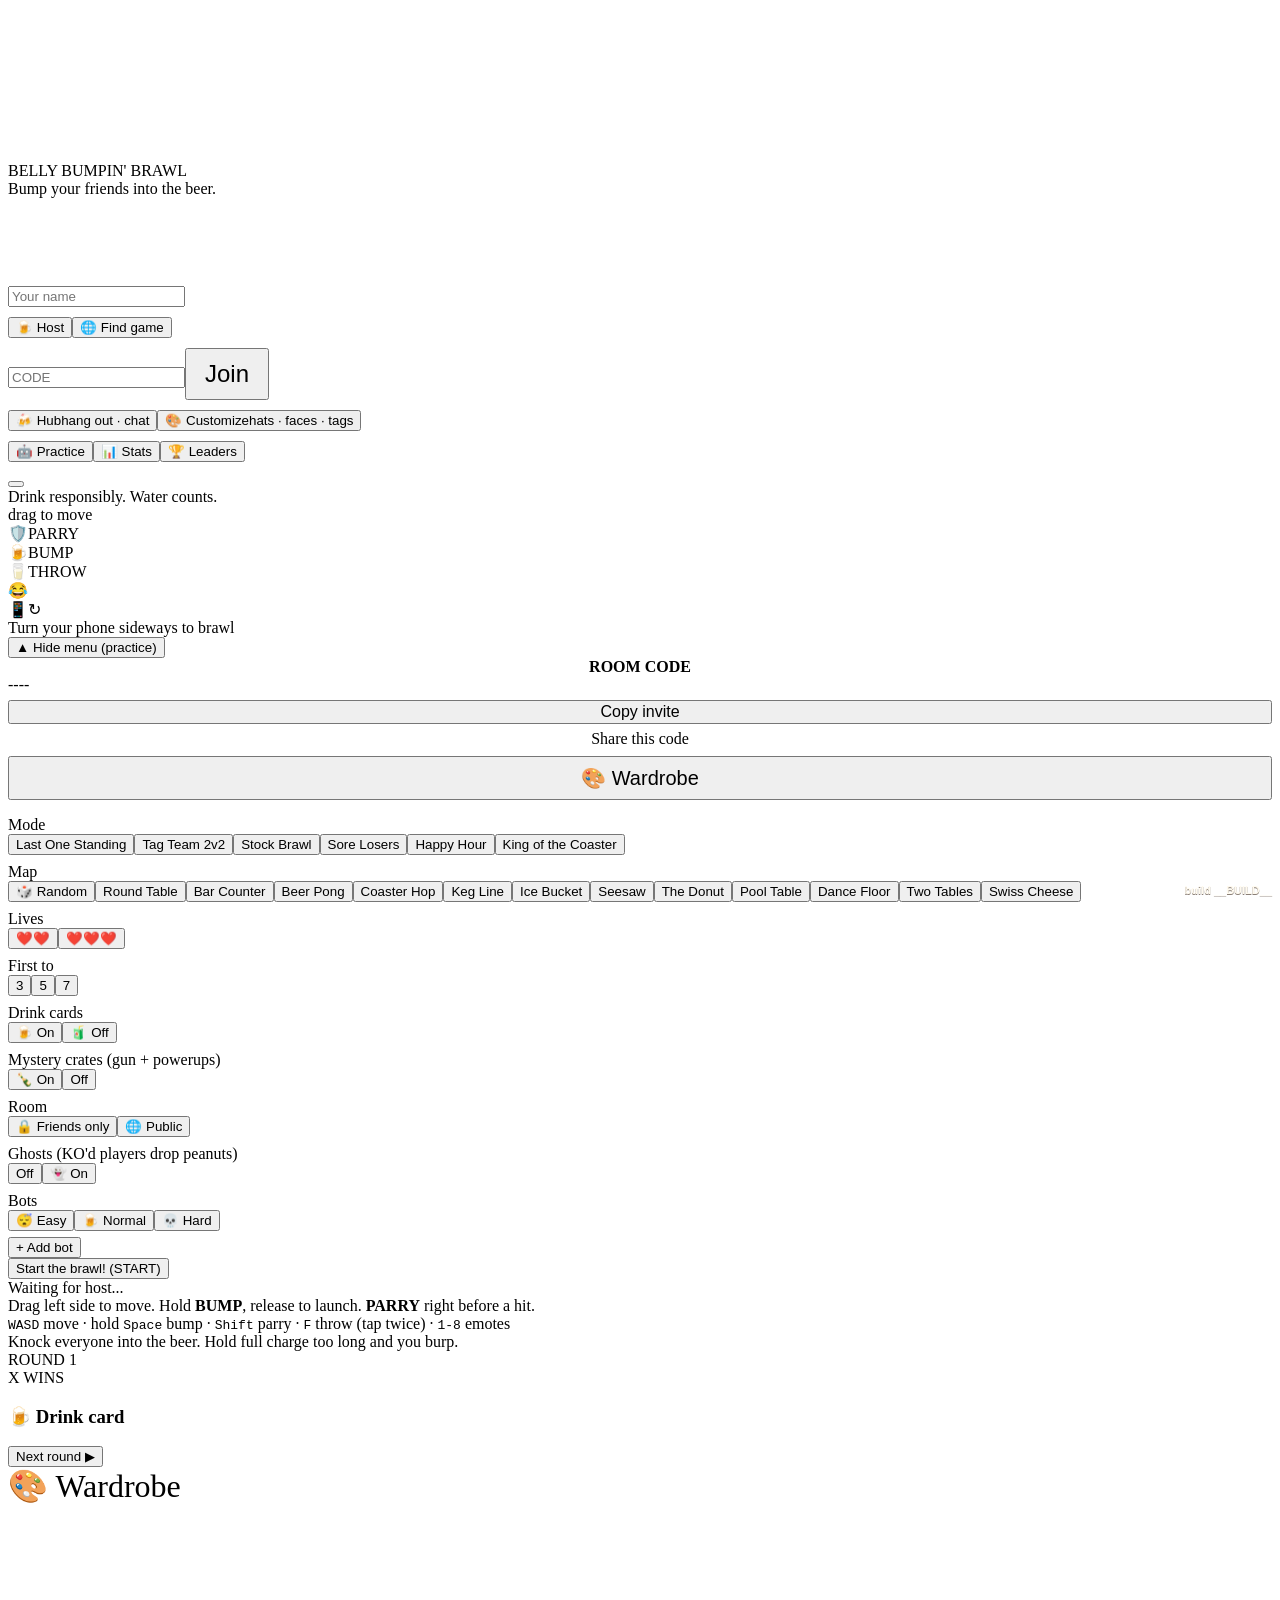
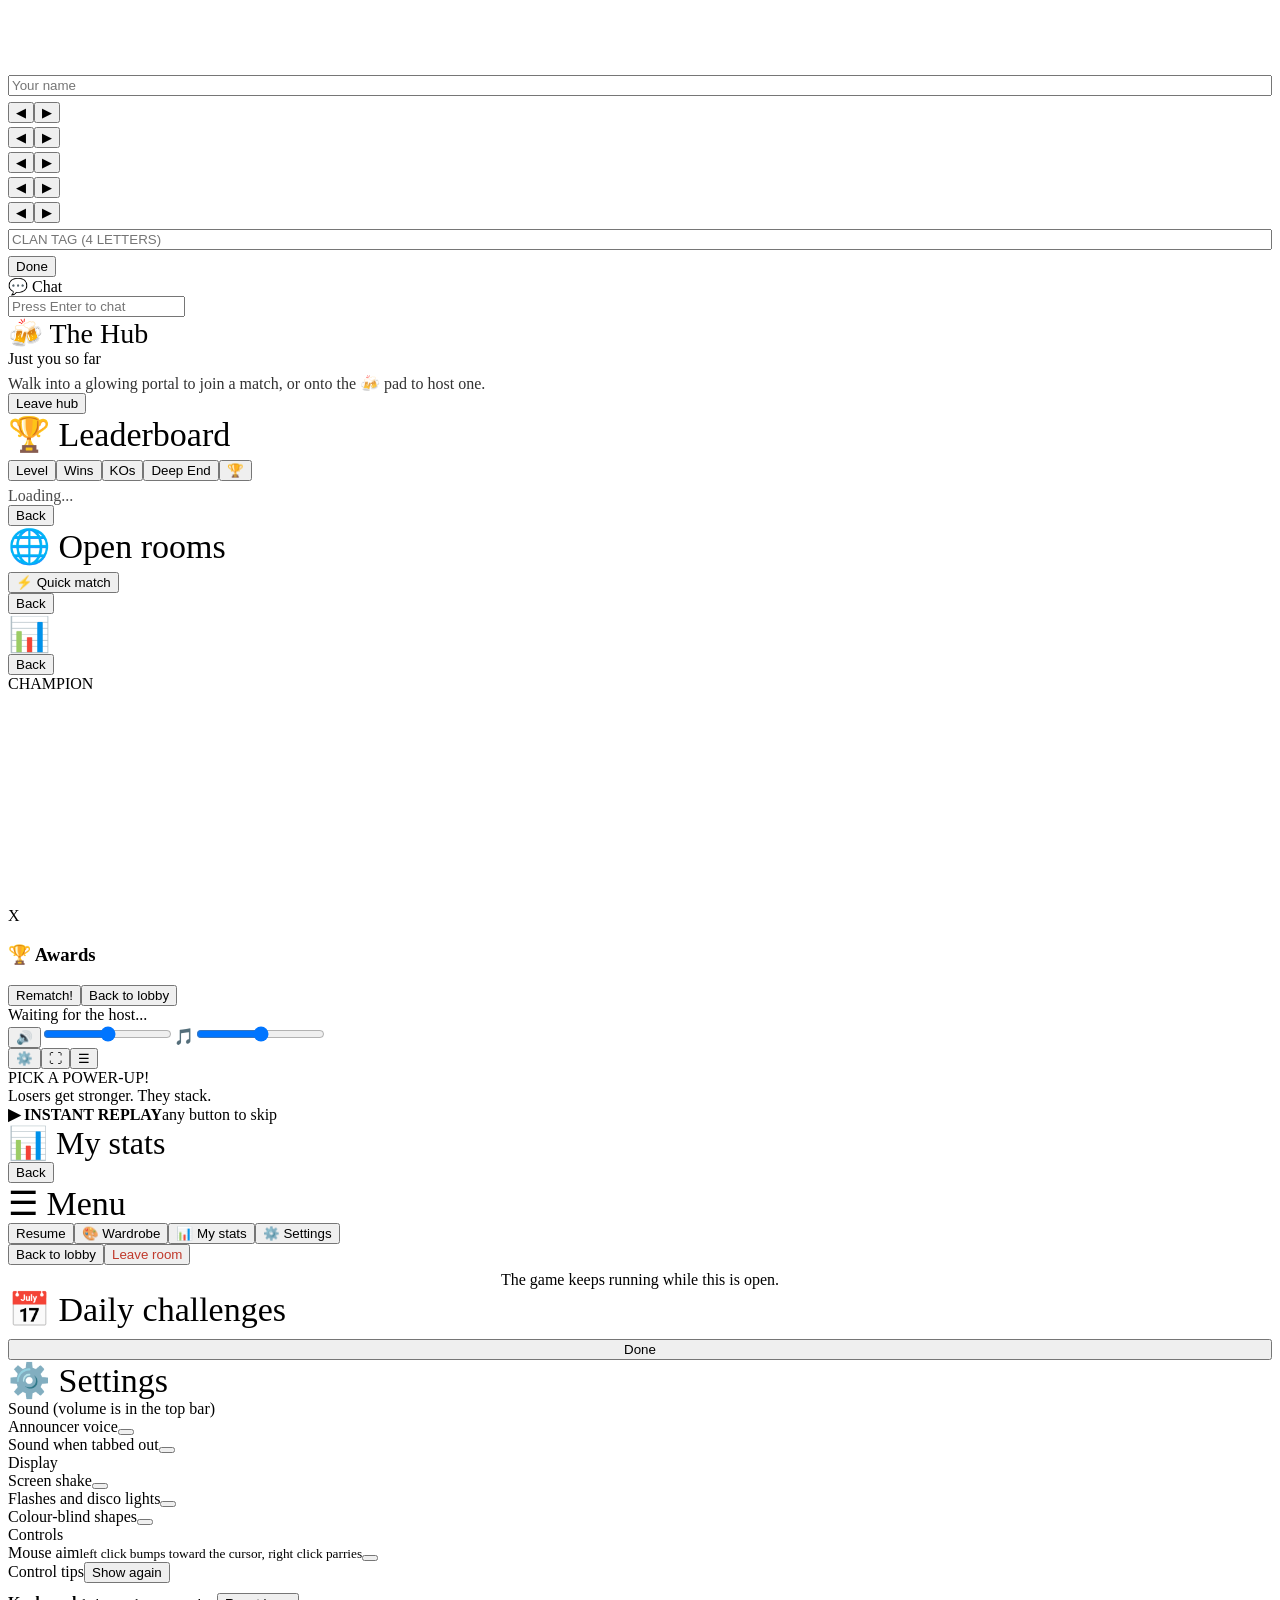
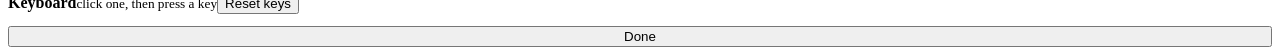
==== commit 2758199d: "Remove the crowd reactions (ooh and cheer) and their Settings switch Follows the removal of the back" ====
--- a/src/page.html
+++ b/src/page.html
@@ -127,7 +127,6 @@
 <div id="opts"><div class="panel"><div class="rtitle" style="font-size:34px">⚙️ Settings</div>
 <div class="olbl">Sound <span class="small">(volume is in the top bar)</span></div>
 <div class="orow"><span>Announcer voice</span><button id="bVoice" class="ghost" title="Click to change the voice"></button></div>
-<div class="orow"><span>Crowd reactions</span><button id="oAmb" class="ghost"></button></div>
 <div class="orow"><span>Sound when tabbed out</span><button id="eBg" class="ghost"></button></div>
 <div class="olbl">Display</div>
 <div class="orow"><span>Screen shake</span><button id="oShake" class="ghost"></button></div>
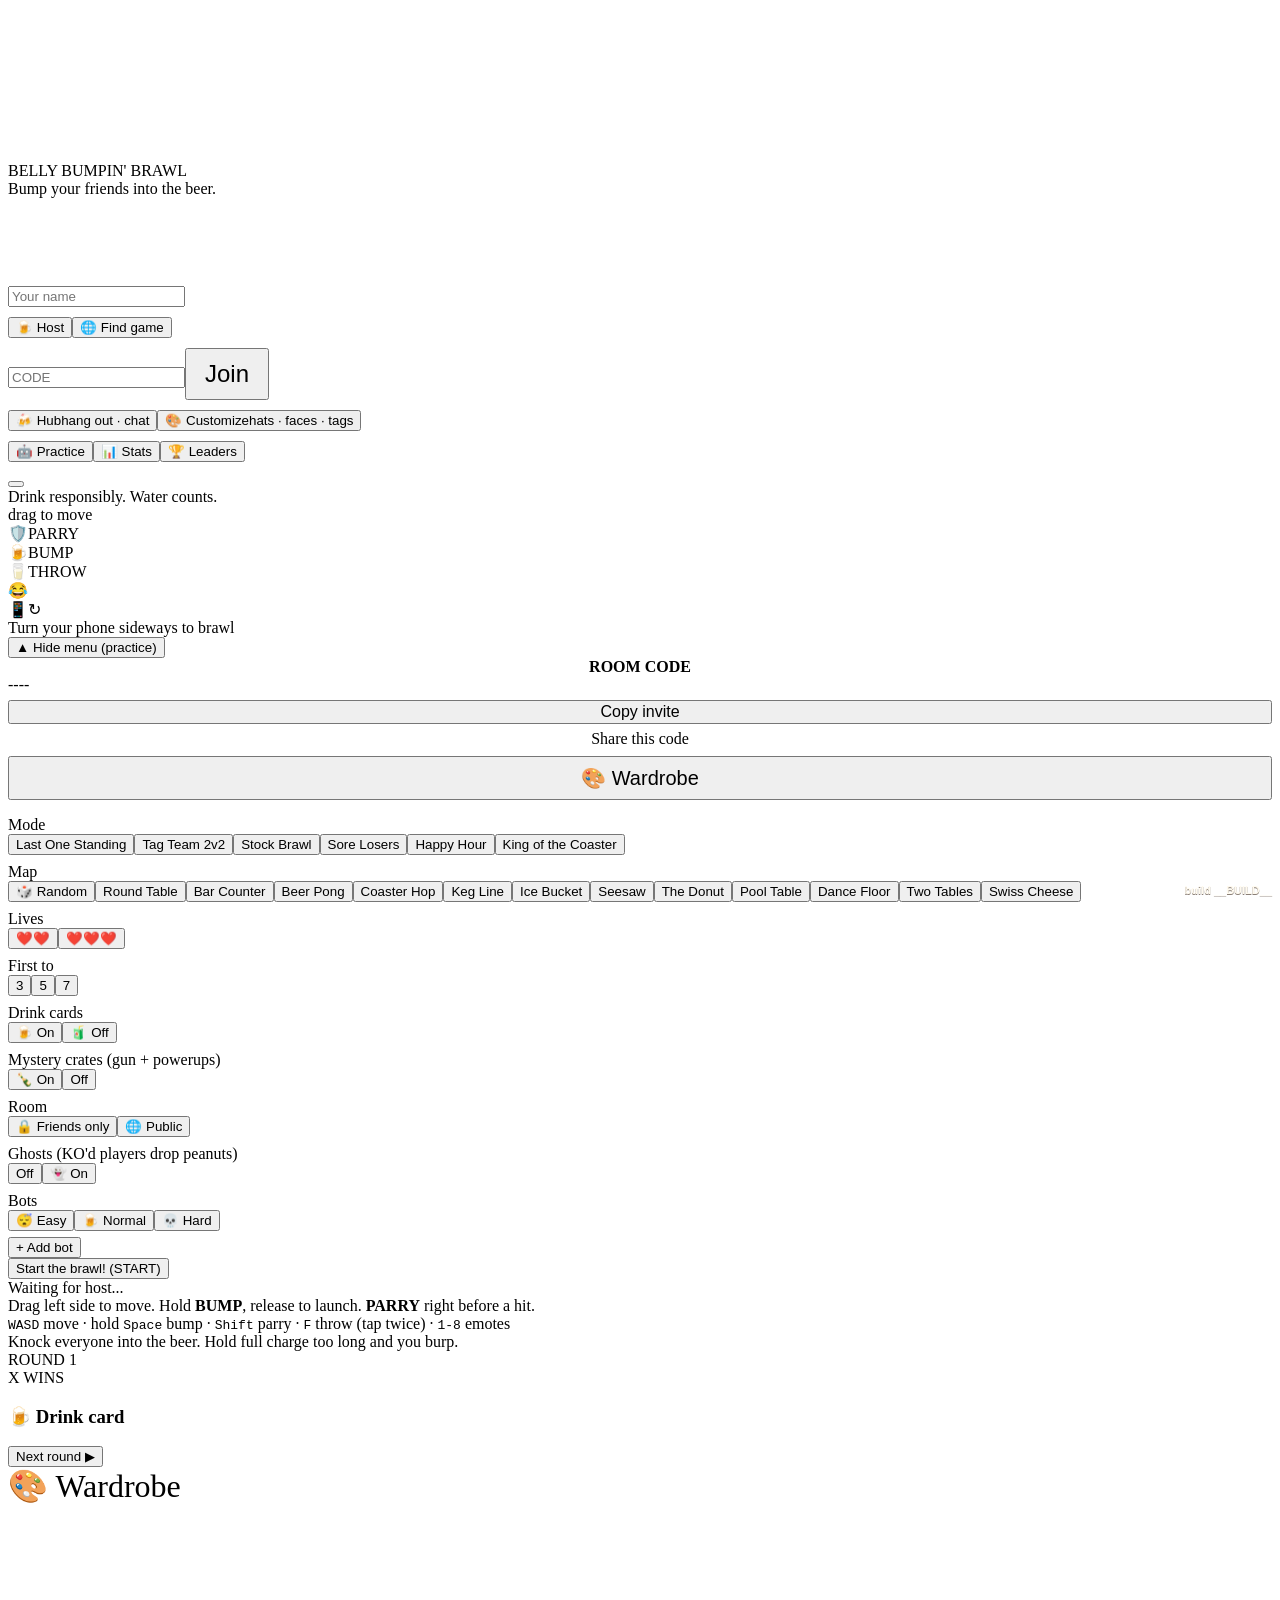
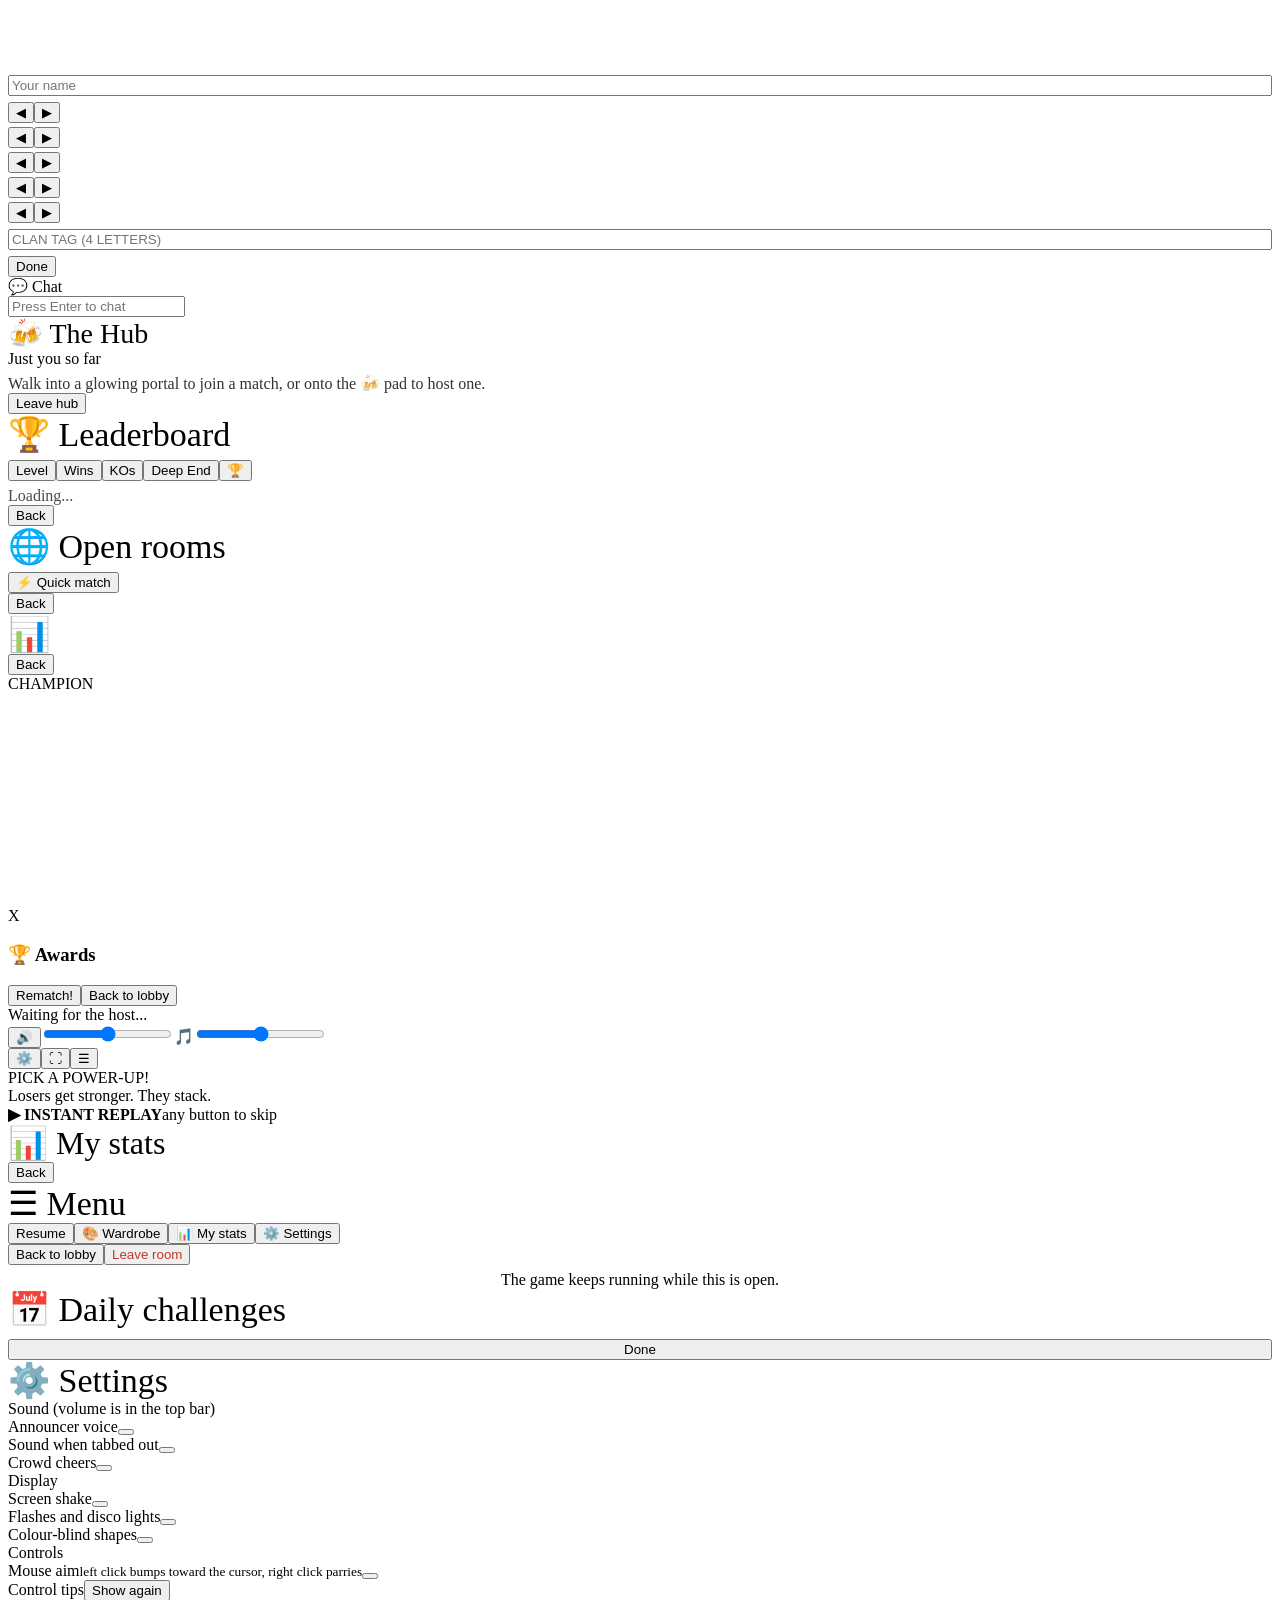
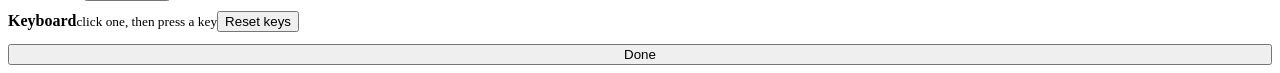
==== commit 1e7a8c95: "Crowd cheers for big moments, decided by the host Brings back crowd reactions with a new voiced chee" ====
--- a/src/page.html
+++ b/src/page.html
@@ -128,6 +128,7 @@
 <div class="olbl">Sound <span class="small">(volume is in the top bar)</span></div>
 <div class="orow"><span>Announcer voice</span><button id="bVoice" class="ghost" title="Click to change the voice"></button></div>
 <div class="orow"><span>Sound when tabbed out</span><button id="eBg" class="ghost"></button></div>
+<div class="orow"><span>Crowd cheers</span><button id="oAmb" class="ghost"></button></div>
 <div class="olbl">Display</div>
 <div class="orow"><span>Screen shake</span><button id="oShake" class="ghost"></button></div>
 <div class="orow"><span>Flashes and disco lights</span><button id="oFlash" class="ghost"></button></div>
